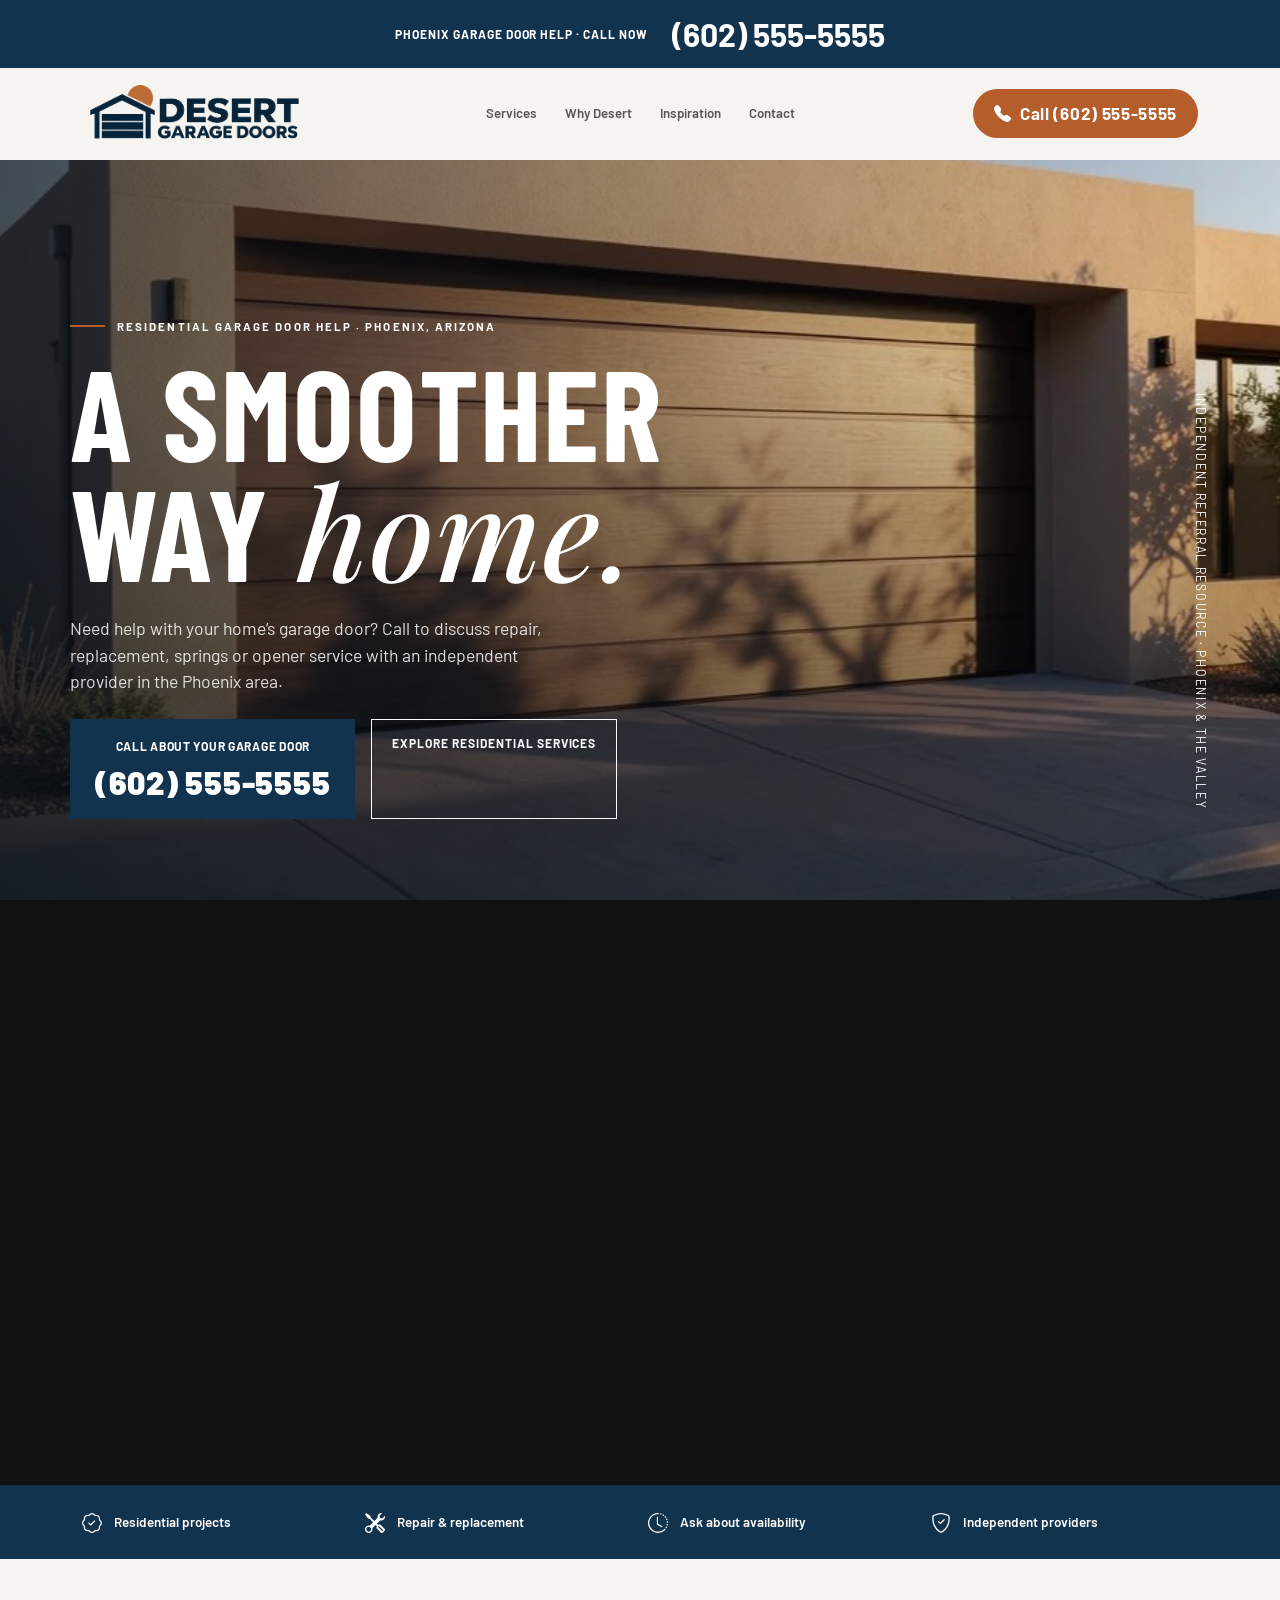
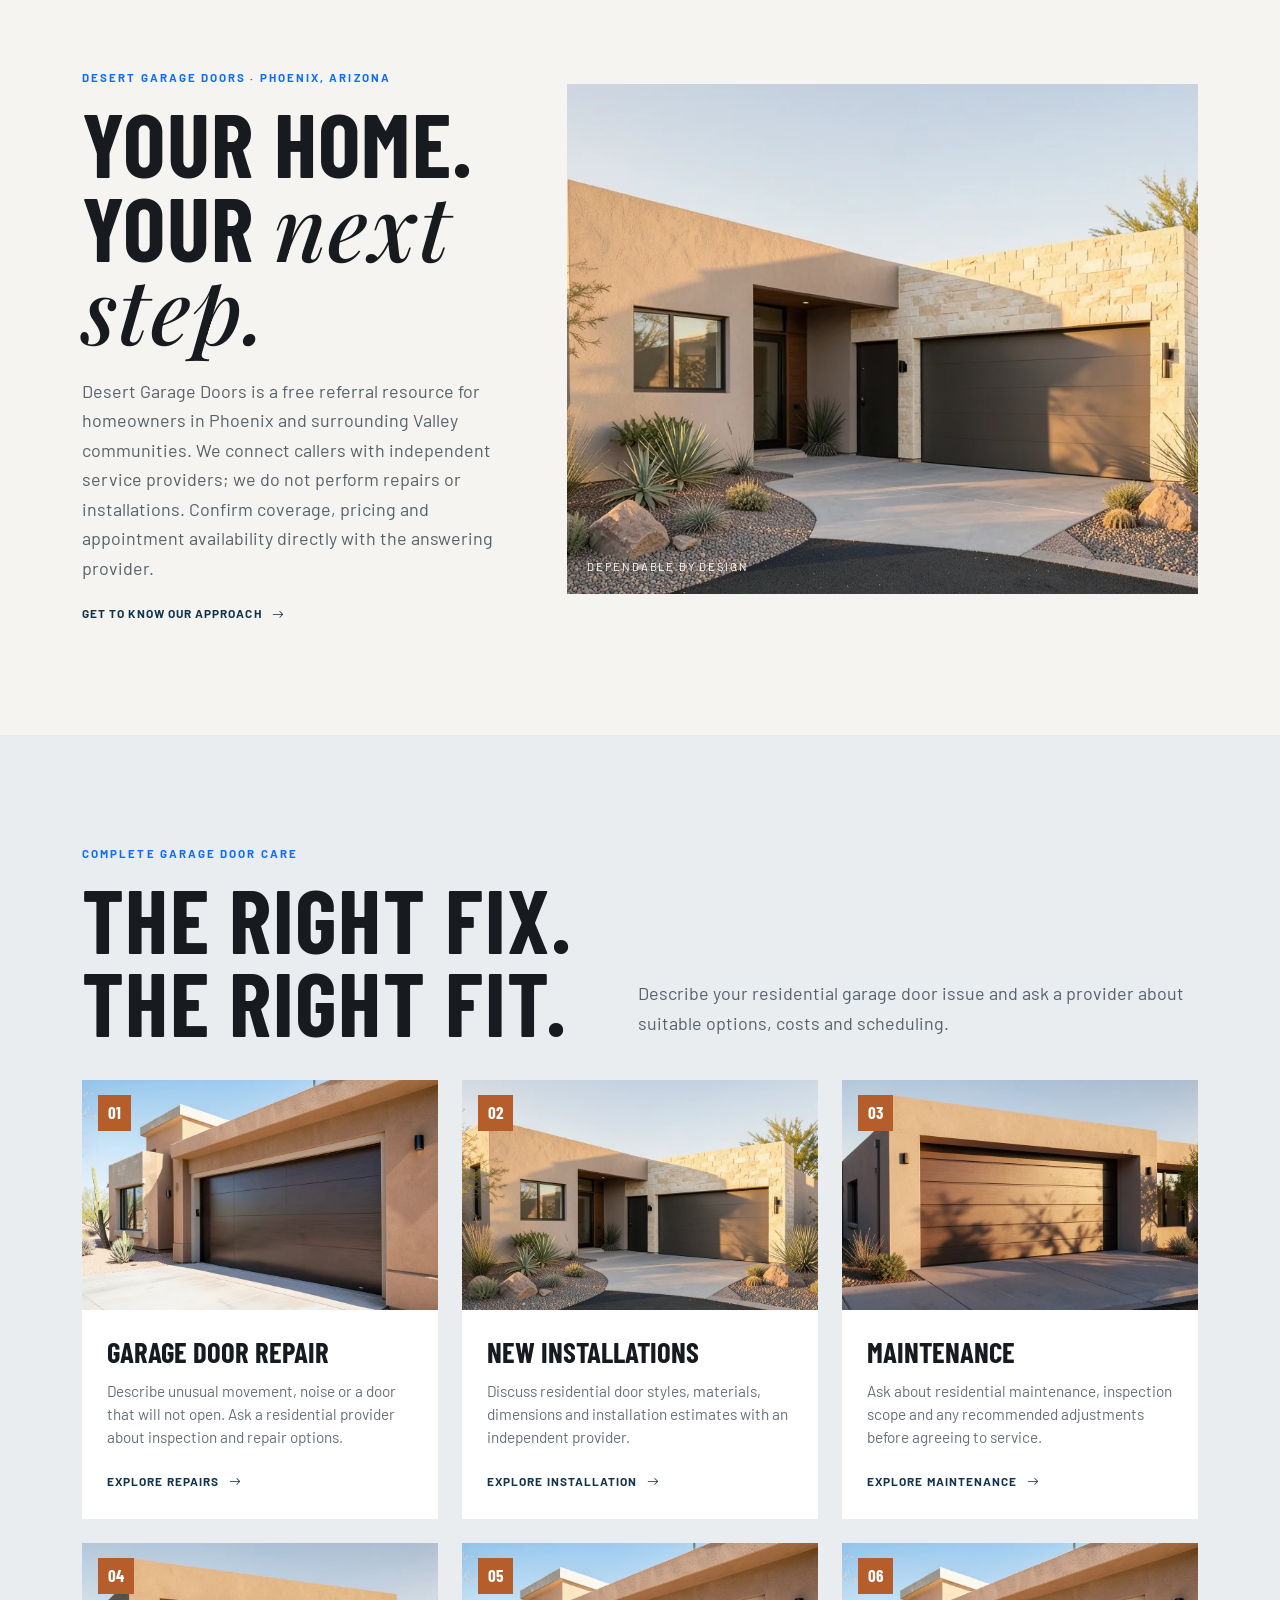
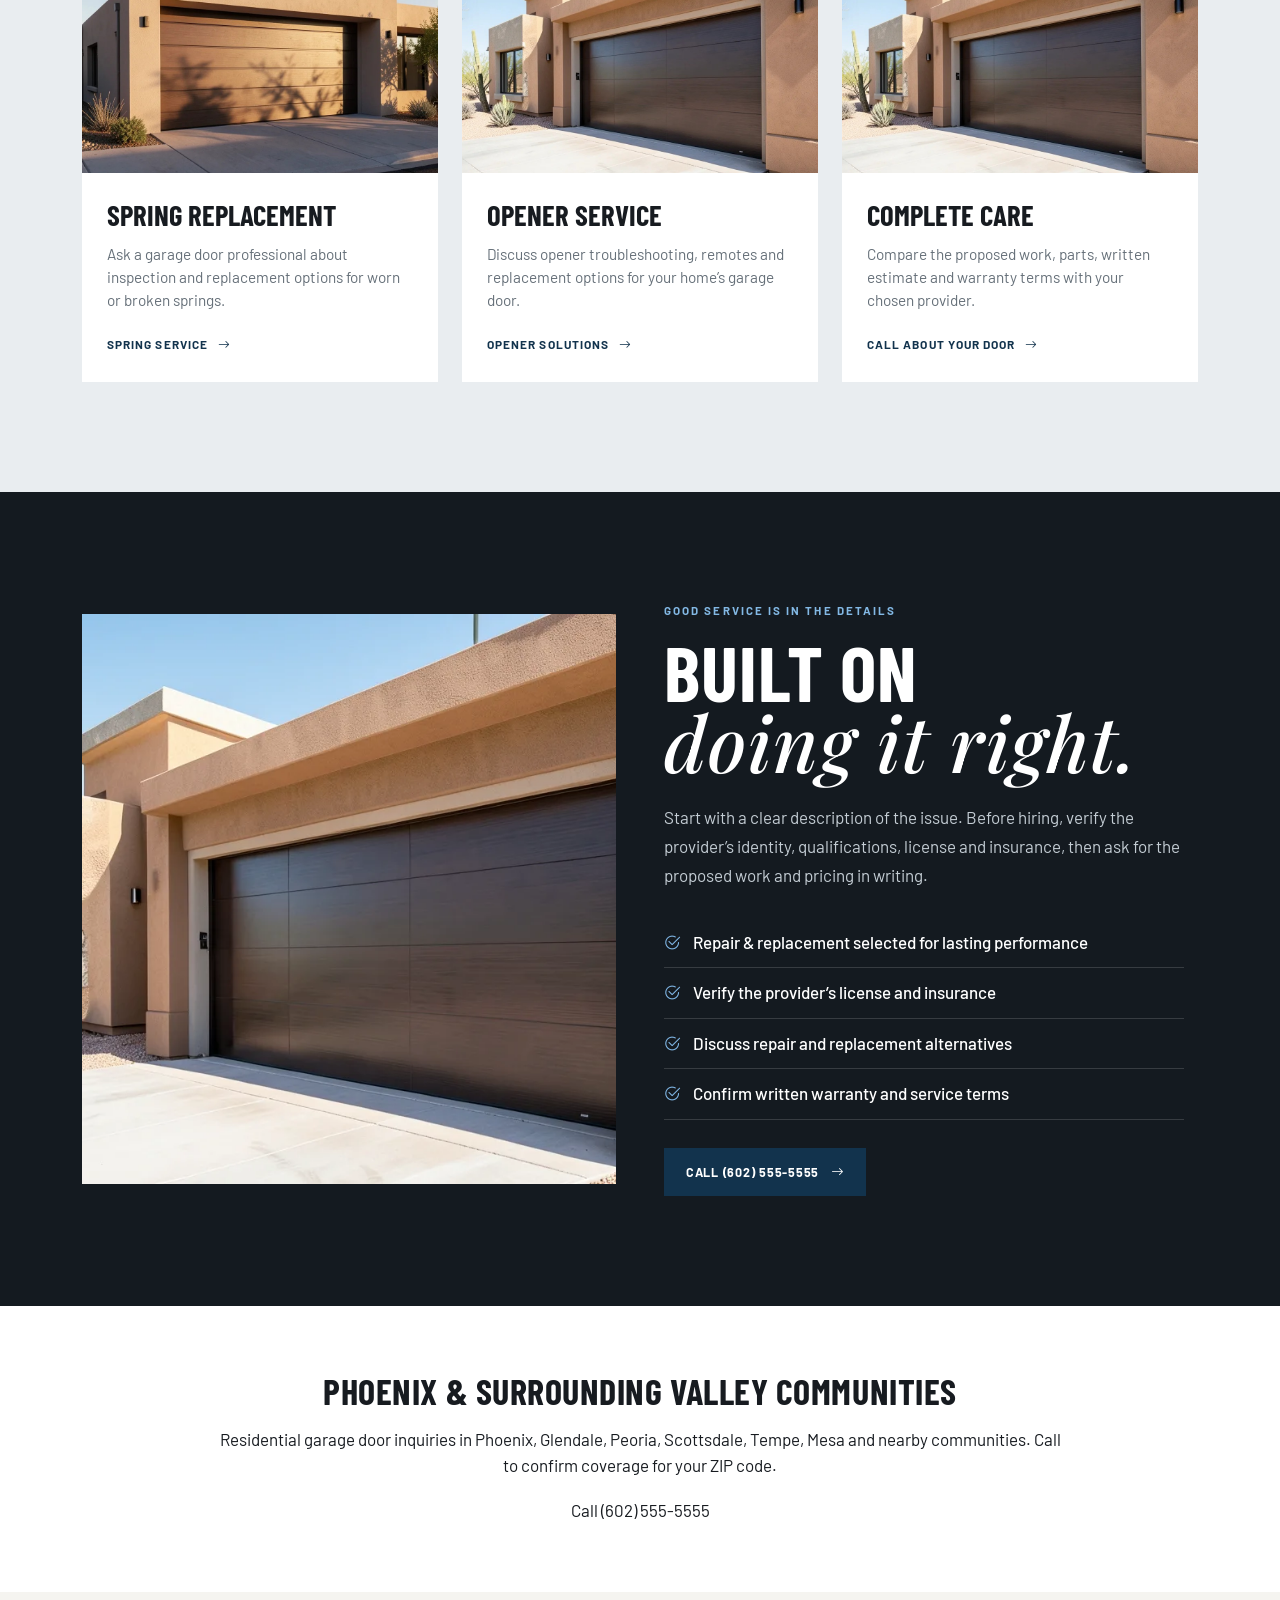
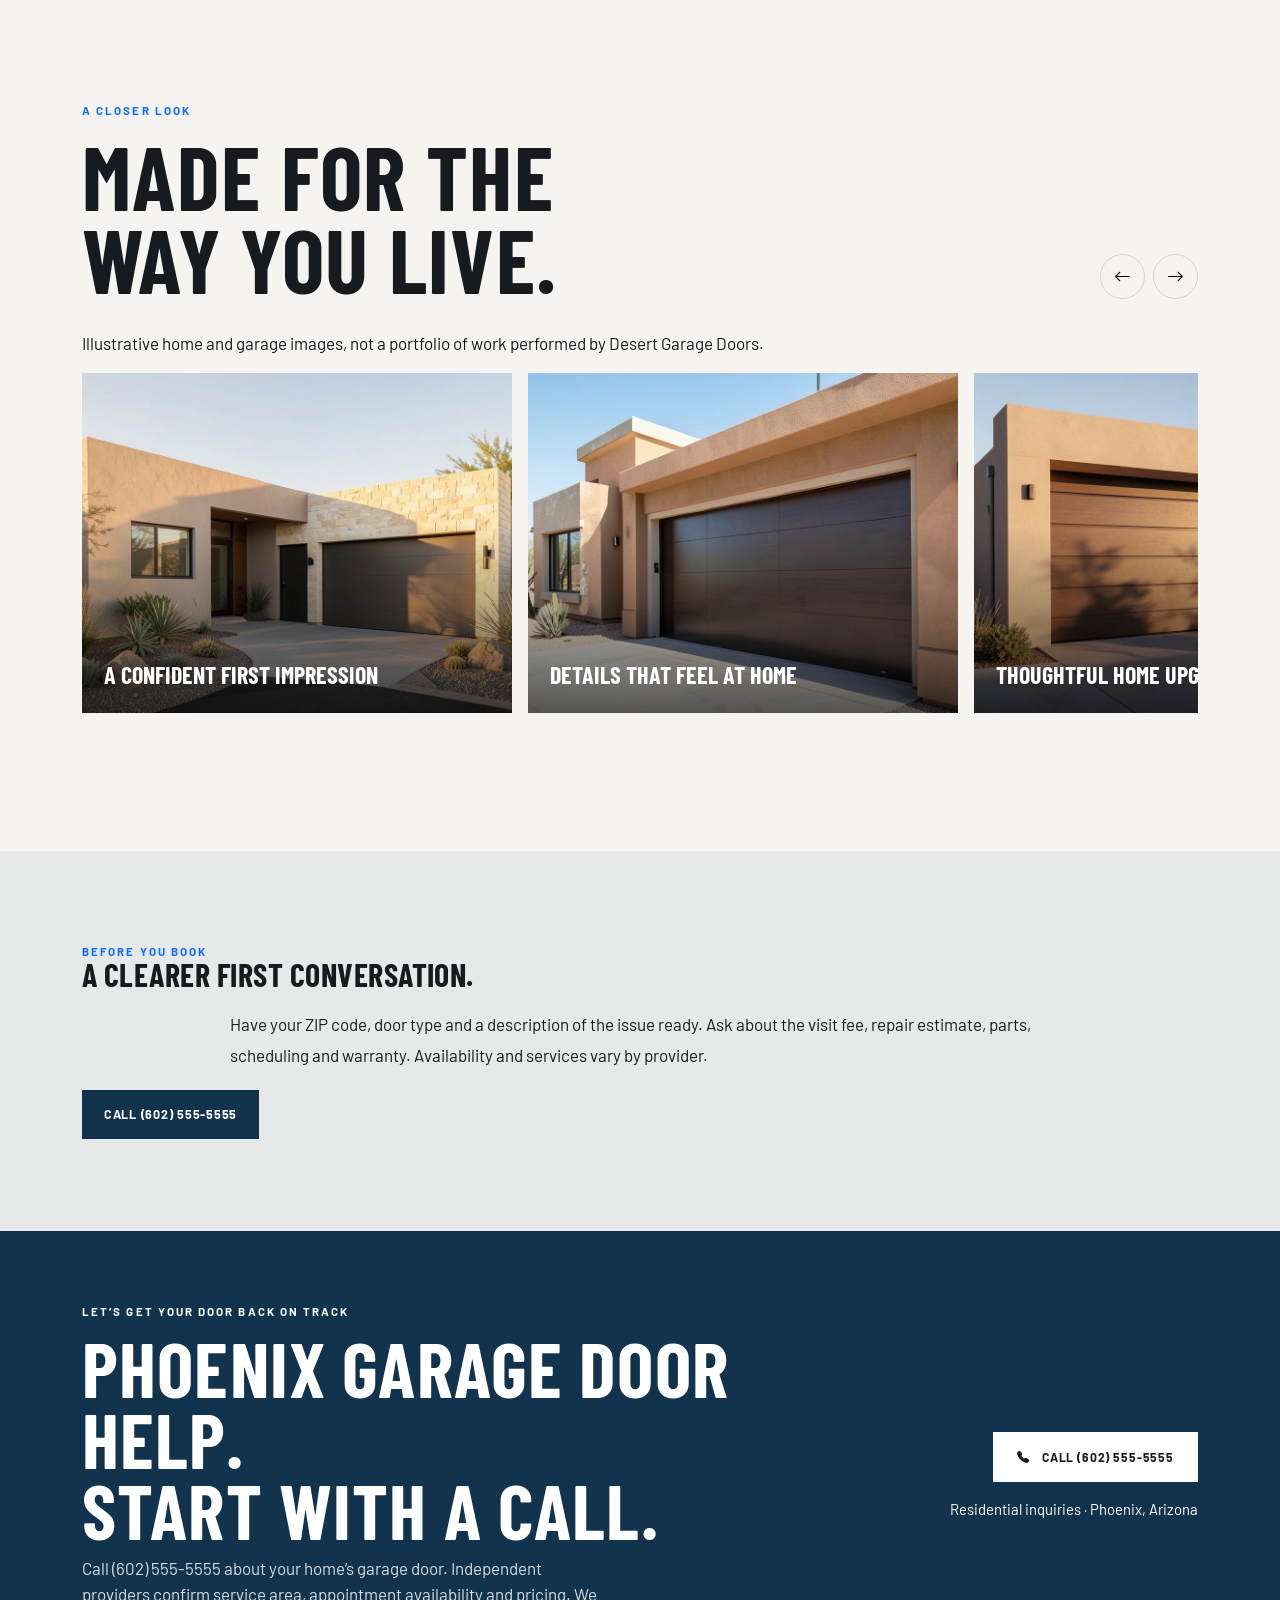
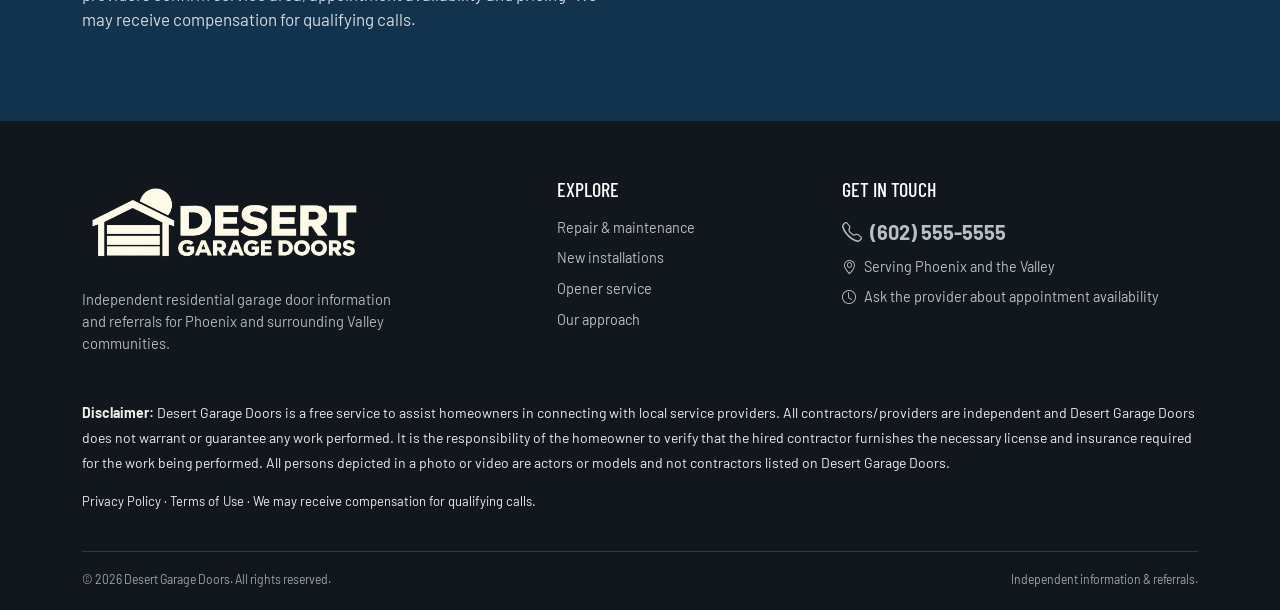
==== index.html @ 950c2d77 "Add files via upload" ====
<!doctype html>
<html lang="en">
<head>
  <meta charset="utf-8">
  <meta name="viewport" content="width=device-width, initial-scale=1">
  <meta name="theme-color" content="#f5f4f0">
  <meta name="description" content="Connect with independent residential garage door providers in Phoenix, Arizona and surrounding Valley communities. Call (602) 555-5555 about repair, installation, springs or openers.">
  <title>Desert Garage Doors | Phoenix Garage Door Referrals</title>
  <link rel="preconnect" href="https://fonts.googleapis.com">
  <link rel="preconnect" href="https://fonts.gstatic.com" crossorigin>
  <link href="https://fonts.googleapis.com/css2?family=Barlow+Condensed:wght@500;600;700;800&family=Barlow:wght@400;500;600;700&family=Playfair+Display:ital,wght@0,500;0,600;1,500&display=swap" rel="stylesheet">
  <link href="https://cdn.jsdelivr.net/npm/bootstrap@5.3.3/dist/css/bootstrap.min.css" rel="stylesheet">
  <link href="https://cdn.jsdelivr.net/npm/bootstrap-icons@1.11.3/font/bootstrap-icons.min.css" rel="stylesheet">
  
<link rel="stylesheet" href="css/style.css?v=referral1">
</head>
<body>
<a class="top-call" href="tel:+16025555555"><span>PHOENIX GARAGE DOOR HELP · CALL NOW</span><strong>(602) 555-5555</strong></a>
  <a class="visually-hidden-focusable" href="#main">Skip to content</a>
  <nav class="navbar navbar-expand-lg" aria-label="Main navigation">
    <div class="container">
      <a class="brand" href="#" aria-label="Desert Garage Doors home"><img class="site-logo" src="assets/desert-garage-doors-logo.png" alt="Desert Garage Doors" width="2160" height="720"></a>
      <button class="navbar-toggler" type="button" data-bs-toggle="collapse" data-bs-target="#siteNav" aria-controls="siteNav" aria-expanded="false" aria-label="Toggle navigation"><span class="navbar-toggler-icon"></span></button>
      <div class="collapse navbar-collapse justify-content-center" id="siteNav">
        <ul class="navbar-nav align-items-lg-center mx-auto">
          <li class="nav-item"><a class="nav-link" href="#services">Services</a></li>
          <li class="nav-item"><a class="nav-link" href="#why-us">Why Desert</a></li>
          <li class="nav-item"><a class="nav-link" href="#work">Inspiration</a></li>
          <li class="nav-item"><a class="nav-link" href="tel:+16025555555">Contact</a></li>
        </ul>
        <a class="pill-cta" href="tel:+16025555555"><i class="bi bi-telephone-fill me-2"></i>Call (602) 555-5555</a>
      </div>
    </div>
  </nav>

  <main id="main">
    <section class="hero-scroll" aria-label="Desert Garage Doors introduction">
      <div class="hero-sticky">
        <img class="hero-image" src="assets/img-1.jpg" alt="Contemporary desert home at golden hour">
        <img class="hero-image second" src="assets/img-2.webp" alt="" aria-hidden="true">
        <div class="hero-shade"></div>
        <div class="container hero-content">
          <div>
            <div class="eyebrow hero-kicker">Residential garage door help · Phoenix, Arizona</div>
            <h1 class="display">A smoother<br>way <span class="script">home.</span></h1>
            <p>Need help with your home’s garage door? Call to discuss repair, replacement, springs or opener service with an independent provider in the Phoenix area.</p>
            <div class="d-flex flex-wrap gap-3 mt-4">
              <a class="btn-blue hero-call" href="tel:+16025555555"><span>CALL ABOUT YOUR GARAGE DOOR</span><strong>(602) 555-5555</strong></a>
              <a class="btn btn-outline-light" href="#services">Explore residential services</a>
            </div>
          </div>
        </div>
        <div class="hero-note">Independent referral resource · Phoenix &amp; the Valley</div>
      </div>
    </section>

    <div class="trust-strip">
      <div class="container">
        <div class="row g-3">
          <div class="col-6 col-lg-3"><div class="trust-item"><i class="bi bi-patch-check"></i><span>Residential projects</span></div></div>
          <div class="col-6 col-lg-3"><div class="trust-item"><i class="bi bi-tools"></i><span>Repair & replacement</span></div></div>
          <div class="col-6 col-lg-3"><div class="trust-item"><i class="bi bi-clock-history"></i><span>Ask about availability</span></div></div>
          <div class="col-6 col-lg-3"><div class="trust-item"><i class="bi bi-shield-check"></i><span>Independent providers</span></div></div>
        </div>
      </div>
    </div>

    <section class="section-pad" id="about">
      <div class="container">
        <div class="row align-items-center g-5">
          <div class="col-lg-5 reveal">
            <div class="eyebrow text-primary">Desert Garage Doors · Phoenix, Arizona</div>
            <h2 class="display section-title">Your home.<br>Your <span class="script">next step.</span></h2>
            <p class="intro-copy">Desert Garage Doors is a free referral resource for homeowners in Phoenix and surrounding Valley communities. We connect callers with independent service providers; we do not perform repairs or installations. Confirm coverage, pricing and appointment availability directly with the answering provider.</p>
            <a class="text-link" href="#why-us">Get to know our approach <i class="bi bi-arrow-right"></i></a>
          </div>
          <div class="col-lg-7 reveal">
            <figure class="intro-photo">
              <img src="assets/img-3.webp" alt="A welcoming modern home with clean architectural lines">
              <figcaption class="photo-caption">Dependable by design</figcaption>
            </figure>
          </div>
        </div>
      </div>
    </section>

    <section class="services section-pad" id="services">
      <div class="container">
        <div class="service-heading reveal">
          <div>
            <div class="eyebrow text-primary">Complete garage door care</div>
            <h2 class="display section-title mb-0">The right fix.<br>The right fit.</h2>
          </div>
          <p class="intro-copy mb-1">Describe your residential garage door issue and ask a provider about suitable options, costs and scheduling.</p>
        </div>
        <div class="row g-4">
          <div class="col-md-6 col-lg-4 reveal">
            <article class="service-card">
              <div class="image-wrap"><img src="assets/img-4.jpg" alt="Modern garage door on a contemporary house"><span class="number">01</span></div>
              <div class="service-card-body"><h3>Garage door repair</h3><p>Describe unusual movement, noise or a door that will not open. Ask a residential provider about inspection and repair options.</p><a class="text-link" href="tel:+16025555555">Explore repairs <i class="bi bi-arrow-right"></i></a></div>
            </article>
          </div>
          <div class="col-md-6 col-lg-4 reveal">
            <article class="service-card">
              <div class="image-wrap"><img src="assets/img-5.jpg" alt="Modern home exterior with a garage entrance"><span class="number">02</span></div>
              <div class="service-card-body"><h3>New installations</h3><p>Discuss residential door styles, materials, dimensions and installation estimates with an independent provider.</p><a class="text-link" href="tel:+16025555555">Explore installation <i class="bi bi-arrow-right"></i></a></div>
            </article>
          </div>
          <div class="col-md-6 col-lg-4 reveal">
            <article class="service-card">
              <div class="image-wrap"><img src="assets/img-6.jpg" alt="Bright and carefully maintained home"><span class="number">03</span></div>
              <div class="service-card-body"><h3>Maintenance</h3><p>Ask about residential maintenance, inspection scope and any recommended adjustments before agreeing to service.</p><a class="text-link" href="tel:+16025555555">Explore maintenance <i class="bi bi-arrow-right"></i></a></div>
            </article>
          </div>
          <div class="col-md-6 col-lg-4 reveal">
            <article class="service-card">
              <div class="image-wrap"><img src="assets/img-6.jpg" alt="Residential home with reliable garage access"><span class="number">04</span></div>
              <div class="service-card-body"><h3>Spring replacement</h3><p>Ask a garage door professional about inspection and replacement options for worn or broken springs.</p><a class="text-link" href="tel:+16025555555">Spring service <i class="bi bi-arrow-right"></i></a></div>
            </article>
          </div>
          <div class="col-md-6 col-lg-4 reveal">
            <article class="service-card">
              <div class="image-wrap"><img src="assets/img-7.jpg" alt="Contemporary home featuring a finished garage door"><span class="number">05</span></div>
              <div class="service-card-body"><h3>Opener service</h3><p>Discuss opener troubleshooting, remotes and replacement options for your home’s garage door.</p><a class="text-link" href="tel:+16025555555">Opener solutions <i class="bi bi-arrow-right"></i></a></div>
            </article>
          </div>
          <div class="col-md-6 col-lg-4 reveal">
            <article class="service-card">
              <div class="image-wrap"><img src="assets/img-4.jpg" alt="Well-designed garage and home exterior"><span class="number">06</span></div>
              <div class="service-card-body"><h3>Complete care</h3><p>Compare the proposed work, parts, written estimate and warranty terms with your chosen provider.</p><a class="text-link" href="tel:+16025555555">Call about your door <i class="bi bi-arrow-right"></i></a></div>
            </article>
          </div>
        </div>
      </div>
    </section>

    <section class="feature-section section-pad" id="why-us">
      <div class="container">
        <div class="row align-items-center g-lg-5">
          <div class="col-lg-6 reveal">
            <div class="feature-image">
              <img src="assets/img-8.webp" alt="Close architectural view of a modern home's exterior">
            </div>
          </div>
          <div class="col-lg-6 reveal">
            <div class="feature-copy">
              <div class="eyebrow">Good service is in the details</div>
              <h2 class="display">Built on<br><span class="script">doing it right.</span></h2>
              <p>Start with a clear description of the issue. Before hiring, verify the provider’s identity, qualifications, license and insurance, then ask for the proposed work and pricing in writing.</p>
              <ul class="check-list">
                <li><i class="bi bi-check2-circle"></i>Repair & replacement selected for lasting performance</li>
                <li><i class="bi bi-check2-circle"></i>Verify the provider’s license and insurance</li>
                <li><i class="bi bi-check2-circle"></i>Discuss repair and replacement alternatives</li>
                <li><i class="bi bi-check2-circle"></i>Confirm written warranty and service terms</li>
              </ul>
              <a class="btn-blue" href="tel:+16025555555">Call (602) 555-5555 <i class="bi bi-arrow-right"></i></a>
            </div>
          </div>
        </div>
      </div>
    </section>

    <section class="stats"><div class="container text-center"><h2 class="display">Phoenix &amp; surrounding Valley communities</h2><p>Residential garage door inquiries in Phoenix, Glendale, Peoria, Scottsdale, Tempe, Mesa and nearby communities. Call to confirm coverage for your ZIP code.</p><a class="btn-white" href="tel:+16025555555">Call (602) 555-5555</a></div></section>

    <section class="section-pad gallery" id="work">
      <div class="container">
        <div class="gallery-head reveal">
          <div><div class="eyebrow text-primary">A closer look</div><h2 class="display section-title mb-0">Made for the<br>way you live.</h2></div>
          <div class="d-flex gap-2">
            <button class="slider-btn" type="button" aria-label="Scroll gallery left" data-slide="-1"><i class="bi bi-arrow-left"></i></button>
            <button class="slider-btn" type="button" aria-label="Scroll gallery right" data-slide="1"><i class="bi bi-arrow-right"></i></button>
          </div>
        </div>
        <p>Illustrative home and garage images, not a portfolio of work performed by Desert Garage Doors.</p><div class="gallery-track" id="galleryTrack" aria-label="Illustrative residential garage door inspiration">
          <figure class="gallery-card"><img src="assets/img-9.jpg" alt="Modern home exterior at sunset"><figcaption class="gallery-label">A confident first impression</figcaption></figure>
          <figure class="gallery-card"><img src="assets/img-10.jpg" alt="Minimal, light-filled modern residence"><figcaption class="gallery-label">Details that feel at home</figcaption></figure>
          <figure class="gallery-card"><img src="assets/img-11.jpg" alt="Contemporary home with landscaped yard"><figcaption class="gallery-label">Thoughtful home upgrades</figcaption></figure>
          <figure class="gallery-card"><img src="assets/img-12.jpg" alt="Warm contemporary home exterior"><figcaption class="gallery-label">Ready for every arrival</figcaption></figure>
        </div>
      </div>
    </section>

    <section class="review-section"><div class="container"><div class="eyebrow text-primary">Before you book</div><h2 class="display">A clearer first conversation.</h2><p>Have your ZIP code, door type and a description of the issue ready. Ask about the visit fee, repair estimate, parts, scheduling and warranty. Availability and services vary by provider.</p><a class="btn-blue" href="tel:+16025555555">Call (602) 555-5555</a></div></section>

    <section class="cta-band" id="contact">
      <div class="container">
        <div class="row align-items-center g-4">
          <div class="col-lg-8">
            <div class="eyebrow">Let’s get your door back on track</div>
            <h2 class="display">Phoenix garage door help.<br>Start with a call.</h2>
            <p>Call (602) 555-5555 about your home’s garage door. Independent providers confirm service area, appointment availability and pricing. We may receive compensation for qualifying calls.</p>
          </div>
          <div class="col-lg-4 text-lg-end">
            <a class="btn-white" href="tel:+16025555555"><i class="bi bi-telephone-fill"></i>Call (602) 555-5555</a>
            <div class="small mt-3">Residential inquiries · Phoenix, Arizona</div>
          </div>
        </div>
      </div>
    </section>
  </main>
<a class="mobile-call" href="tel:+16025555555">Call now · (602) 555-5555</a>

  <footer>
    <div class="container">
      <div class="row g-4">
        <div class="col-lg-5">
          <a class="brand mb-3 d-inline-flex" href="#"><img class="site-logo" src="assets/desert-garage-doors-logo.png" alt="Desert Garage Doors" width="2160" height="720"></a>
          <p class="footer-copy">Independent residential garage door information and referrals for Phoenix and surrounding Valley communities.</p>
        </div>
        <div class="col-6 col-lg-3">
          <h2 class="footer-title">Explore</h2>
          <ul class="footer-links"><li><a href="#services">Repair & maintenance</a></li><li><a href="#services">New installations</a></li><li><a href="#services">Opener service</a></li><li><a href="#why-us">Our approach</a></li></ul>
        </div>
        <div class="col-6 col-lg-4">
          <h2 class="footer-title">Get in touch</h2>
          <ul class="footer-links"><li><a href="tel:+16025555555"><i class="bi bi-telephone me-2"></i>(602) 555-5555</a></li><li><i class="bi bi-geo-alt me-2"></i>Serving Phoenix and the Valley</li><li><i class="bi bi-clock me-2"></i>Ask the provider about appointment availability</li></ul>
        </div>
      </div>
      <p class="provider-disclaimer"><strong>Disclaimer:</strong> Desert Garage Doors is a free service to assist homeowners in connecting with local service providers. All contractors/providers are independent and Desert Garage Doors does not warrant or guarantee any work performed. It is the responsibility of the homeowner to verify that the hired contractor furnishes the necessary license and insurance required for the work being performed. All persons depicted in a photo or video are actors or models and not contractors listed on Desert Garage Doors.</p><p class="footer-legal"><a href="privacy.html">Privacy Policy</a> · <a href="terms.html">Terms of Use</a> · We may receive compensation for qualifying calls.</p>
      <div class="footer-bottom d-flex justify-content-between flex-wrap gap-2"><span>© 2026 Desert Garage Doors. All rights reserved.</span><span>Independent information &amp; referrals.</span></div>
    </div>
  </footer>

  <script src="https://cdn.jsdelivr.net/npm/bootstrap@5.3.3/dist/js/bootstrap.bundle.min.js"></script>
  <script>
    (() => {
      const nav = document.querySelector('.navbar');
      const reduceMotion = window.matchMedia('(prefers-reduced-motion: reduce)').matches;
      const hero = document.querySelector('.hero-scroll');
      const heroFirst = document.querySelector('.hero-image:not(.second)');
      const heroSecond = document.querySelector('.hero-image.second');
      let ticking = false;
      function updateScroll(){
        nav.classList.toggle('scrolled', window.scrollY > 24);
        if(hero && !reduceMotion){
          const r = hero.getBoundingClientRect();
          const progress = Math.max(0, Math.min(1, -r.top / Math.max(1, hero.offsetHeight - innerHeight)));
          heroFirst.style.transform = `scale(${1.02 + progress * .09})`;
          heroSecond.style.opacity = Math.max(0, (progress - .28) / .58);
          heroSecond.style.transform = `scale(${1.08 + progress * .06})`;
        }
        ticking = false;
      }
      window.addEventListener('scroll', () => {
        if(!ticking){requestAnimationFrame(updateScroll);ticking=true;}
      }, {passive:true});
      updateScroll();

      const revealEls = document.querySelectorAll('.reveal');
      if(!reduceMotion && 'IntersectionObserver' in window){
        document.documentElement.classList.add('js-motion');
        const observer = new IntersectionObserver(entries => {
          entries.forEach(entry => {
            if(entry.isIntersecting){entry.target.classList.add('visible');observer.unobserve(entry.target);}
          });
        }, {threshold:.12});
        revealEls.forEach(el => observer.observe(el));
      } else revealEls.forEach(el => el.classList.add('visible'));

      const gallery = document.getElementById('galleryTrack');
      document.querySelectorAll('[data-slide]').forEach(button => {
        button.addEventListener('click', () => gallery.scrollBy({left:Number(button.dataset.slide)*460,behavior:reduceMotion?'auto':'smooth'}));
      });

      const counters = document.querySelectorAll('[data-count]');
      if('IntersectionObserver' in window && !reduceMotion){
        const countObserver = new IntersectionObserver(entries => {
          entries.forEach(entry => {
            if(!entry.isIntersecting)return;
            const el=entry.target, target=Number(el.dataset.count), duration=1100, start=performance.now();
            function count(now){
              const p=Math.min(1,(now-start)/duration);
              el.textContent=Math.round(target*(1-Math.pow(1-p,3)))+(target===100?'%':'+');
              if(p<1)requestAnimationFrame(count);
            }
            requestAnimationFrame(count);countObserver.unobserve(el);
          });
        },{threshold:.6});
        counters.forEach(el=>countObserver.observe(el));
      } else counters.forEach(el=>el.textContent=el.dataset.count+(el.dataset.count==='100'?'%':'+'));
    })();
  </script>
</body>
</html>
---- css/style.css ----
:root{--ink:#171b20;--blue:#086fc4;--red:#d63b35;--paper:#f5f4f0;--muted:#667079;--line:rgba(23,27,32,.15)}
    *{box-sizing:border-box}
    html{scroll-behavior:smooth}
    body{margin:0;background:var(--paper);color:var(--ink);font-family:"Barlow",sans-serif;font-size:17px}
    a{color:inherit;text-decoration:none}
    .display{font-family:"Barlow Condensed",sans-serif;font-weight:700;text-transform:uppercase;letter-spacing:.015em;line-height:.92}
    .script{font-family:"Playfair Display",serif;font-style:italic;text-transform:none;font-weight:500}
    .eyebrow{font-size:.72rem;text-transform:uppercase;letter-spacing:.18em;font-weight:700}
    .navbar{position:fixed;inset:0 0 auto;z-index:20;padding:18px 0;transition:.3s ease;border-bottom:1px solid transparent}
    .navbar.scrolled{background:rgba(245,244,240,.9);backdrop-filter:blur(14px);border-color:var(--line);padding:10px 0}
    .brand{display:flex;align-items:center;gap:10px;font-family:"Barlow Condensed",sans-serif;font-weight:800;text-transform:uppercase;font-size:1.22rem;line-height:.9}
    .brand-mark{width:37px;height:37px;background:var(--blue);color:#fff;display:grid;place-items:center;font-size:1.25rem;transform:skew(-5deg)}
    .nav-link{font-size:.83rem;font-weight:600;padding-inline:14px!important}
    .nav-link:hover{color:var(--blue)}
    .pill-cta{background:var(--red);color:white!important;padding:12px 21px;border-radius:99px;font-size:.78rem;font-weight:700;letter-spacing:.04em;transition:.25s}
    .pill-cta:hover{background:#b92f2a;transform:translateY(-2px)}
    .navbar-toggler{border:1px solid var(--line)}
    .hero-scroll{height:165vh;position:relative;background:#111}
    .hero-sticky{position:sticky;top:0;height:100vh;overflow:hidden}
    .hero-image{position:absolute;inset:-4%;width:108%;height:108%;object-fit:cover;transform:scale(1.02);will-change:transform}
    .hero-image.second{opacity:0}
    .hero-shade{position:absolute;inset:0;background:linear-gradient(90deg,rgba(11,18,25,.72),rgba(11,18,25,.28) 58%,rgba(11,18,25,.04)),linear-gradient(0deg,rgba(8,13,18,.48),transparent 58%)}
    .hero-content{position:absolute;inset:0;display:flex;align-items:flex-end;padding:0 0 9vh;color:white}
    .hero-content h1{font-size:clamp(4rem,10vw,9.3rem);max-width:1000px;margin:18px 0 25px}
    .hero-content p{max-width:480px;color:rgba(255,255,255,.85);font-size:1.1rem}
    .hero-kicker{display:flex;align-items:center;gap:12px}
    .hero-kicker:before{content:"";width:35px;height:2px;background:var(--red)}
    .hero-note{position:absolute;right:5.5%;bottom:10vh;color:#fff;font-size:.76rem;letter-spacing:.14em;text-transform:uppercase;writing-mode:vertical-rl}
    .btn-blue{display:inline-flex;align-items:center;gap:12px;background:var(--blue);color:#fff;border:0;padding:15px 22px;text-transform:uppercase;font-weight:700;font-size:.78rem;letter-spacing:.06em;transition:.25s}
    .btn-blue:hover{background:#075a9e;color:white;transform:translateY(-2px)}
    .btn-outline-light{border-radius:0;text-transform:uppercase;letter-spacing:.08em;font-size:.75rem;padding:14px 20px;font-weight:700}
    .trust-strip{background:var(--blue);color:#fff;padding:22px 0}
    .trust-item{display:flex;align-items:center;gap:12px;font-size:.84rem;font-weight:600}
    .trust-item i{font-size:1.25rem}
    .section-pad{padding:110px 0}
    .intro-copy{font-size:1.12rem;color:#55616a;max-width:560px;line-height:1.65}
    .section-title{font-size:clamp(3.2rem,7vw,6.3rem);margin:15px 0 26px}
    .intro-photo{height:510px;overflow:hidden;position:relative}
    .intro-photo img,.service-card img,.gallery-card img{width:100%;height:100%;object-fit:cover;transition:transform .8s cubic-bezier(.2,.7,.2,1)}
    .intro-photo:hover img,.service-card:hover img,.gallery-card:hover img{transform:scale(1.05)}
    .photo-caption{position:absolute;bottom:18px;left:20px;color:#fff;font-size:.7rem;text-transform:uppercase;letter-spacing:.16em}
    .services{background:#e9edf0}
    .service-heading{display:flex;justify-content:space-between;align-items:end;margin-bottom:38px}
    .service-card{background:#fff;height:100%;overflow:hidden;transition:transform .3s,box-shadow .3s}
    .service-card:hover{transform:translateY(-6px);box-shadow:0 18px 35px rgba(20,37,52,.12)}
    .service-card .image-wrap{height:230px;overflow:hidden;position:relative}
    .service-card .number{position:absolute;top:15px;left:16px;background:var(--red);color:#fff;font-family:"Barlow Condensed",sans-serif;padding:5px 10px;font-weight:700}
    .service-card-body{padding:25px 25px 27px}
    .service-card h3{font-family:"Barlow Condensed",sans-serif;text-transform:uppercase;font-size:1.8rem;font-weight:700;margin-bottom:10px}
    .service-card p{color:var(--muted);font-size:.96rem;margin-bottom:18px}
    .text-link{font-size:.74rem;font-weight:700;text-transform:uppercase;letter-spacing:.09em;color:var(--blue)}
    .text-link i{margin-left:7px;transition:margin .2s}
    .text-link:hover i{margin-left:12px}
    .feature-section{background:#141a20;color:white;overflow:hidden}
    .feature-section .eyebrow{color:#83b9e5}
    .feature-image{height:570px;position:relative;overflow:hidden}
    .feature-image img{height:100%;width:100%;object-fit:cover}
    .feature-copy{max-width:520px}
    .feature-copy h2{font-size:clamp(3.2rem,6vw,5.5rem);margin:16px 0 25px}
    .feature-copy p{color:#c3ccd3;line-height:1.7}
    .check-list{list-style:none;padding:0;margin:28px 0}
    .check-list li{padding:12px 0;border-bottom:1px solid rgba(255,255,255,.15);font-weight:500}
    .check-list i{color:#81b8e7;margin-right:12px}
    .stats{padding:68px 0;background:#fff}
    .stat{border-right:1px solid var(--line);text-align:center}
    .stat:last-child{border:0}
    .stat-number{font-family:"Barlow Condensed",sans-serif;font-weight:700;font-size:3.5rem;color:var(--blue);line-height:1}
    .stat-label{font-size:.73rem;letter-spacing:.12em;text-transform:uppercase;color:var(--muted);margin-top:8px}
    .gallery{overflow:hidden}
    .gallery-head{display:flex;justify-content:space-between;align-items:end;margin-bottom:32px}
    .gallery-track{display:flex;gap:16px;overflow:auto;scroll-snap-type:x mandatory;padding-bottom:12px;scrollbar-width:thin}
    .gallery-card{flex:0 0 min(72vw,430px);height:340px;overflow:hidden;position:relative;scroll-snap-align:start}
    .gallery-card:after{content:"";position:absolute;inset:45% 0 0;background:linear-gradient(transparent,rgba(0,0,0,.65))}
    .gallery-label{position:absolute;z-index:1;bottom:20px;left:22px;color:white;font-family:"Barlow Condensed",sans-serif;text-transform:uppercase;font-size:1.5rem;font-weight:700}
    .slider-btn{border:1px solid var(--line);background:transparent;width:45px;height:45px;border-radius:50%;transition:.2s}
    .slider-btn:hover{background:var(--blue);color:white;border-color:var(--blue)}
    .review-section{background:#e7e9e9;padding:92px 0}
    .quote-mark{font-family:"Playfair Display",serif;font-size:6rem;color:var(--blue);line-height:.7}
    .review-quote{font-family:"Playfair Display",serif;font-size:clamp(1.6rem,3vw,2.5rem);line-height:1.35;max-width:850px;margin:20px auto}
    .stars{color:#e2a52d;letter-spacing:.18em}
    .cta-band{background:var(--blue);color:white;padding:72px 0}
    .cta-band h2{font-size:clamp(3rem,6vw,5rem);margin:12px 0}
    .cta-band p{color:rgba(255,255,255,.82);max-width:520px}
    .cta-band .btn-white{background:#fff;color:var(--ink);padding:16px 24px;font-weight:700;text-transform:uppercase;font-size:.76rem;letter-spacing:.07em;display:inline-flex;gap:12px;align-items:center}
    footer{background:#11171c;color:white;padding:56px 0 22px}
    footer .footer-copy{color:#aeb8bf;font-size:.92rem;max-width:320px}
    .footer-title{font-family:"Barlow Condensed",sans-serif;text-transform:uppercase;font-size:1.25rem;margin-bottom:16px}
    .footer-links{list-style:none;padding:0;color:#b8c0c6;font-size:.9rem}
    .footer-links li{margin:9px 0}
    .footer-links a:hover{color:white}
    .footer-bottom{border-top:1px solid rgba(255,255,255,.15);margin-top:40px;padding-top:18px;color:#9ca6ad;font-size:.76rem}
    .reveal{opacity:0;transform:translateY(24px);transition:opacity .7s ease,transform .7s ease}
    .reveal.visible{opacity:1;transform:none}
    @media(max-width:767px){
      .navbar{padding:12px 0}.brand{font-size:1.05rem}.brand-mark{width:33px;height:33px}
      .navbar-collapse{background:var(--paper);padding:15px 20px;margin-top:10px;border:1px solid var(--line)}
      .hero-scroll{height:135vh}.hero-content{padding-bottom:10vh}.hero-content h1{font-size:clamp(3.8rem,18vw,6rem)}
      .hero-content p{font-size:.98rem}.hero-note{display:none}
      .section-pad{padding:76px 0}.intro-photo{height:350px;margin-top:30px}
      .service-heading,.gallery-head{align-items:flex-start;gap:20px;flex-direction:column}
      .feature-image{height:350px;margin-bottom:35px}.stat{border:0;margin:12px 0}
      .gallery-card{flex-basis:82vw;height:280px}
      .cta-band{text-align:center}.cta-band p{margin:0 auto 24px}
    }
    @media(prefers-reduced-motion:reduce){
      html{scroll-behavior:auto}
      *,*:before,*:after{animation-duration:.01ms!important;animation-iteration-count:1!important;transition-duration:.01ms!important}
      .reveal{opacity:1;transform:none}
    }
:root{--blue:#12334d;--red:#b55e2c}html{scroll-padding-top:175px}body{padding-bottom:0}.top-call{position:fixed;inset:0 0 auto;z-index:1040;height:68px;display:flex;align-items:center;justify-content:center;gap:24px;background:#12334d;color:white;padding:8px 16px}.top-call span{font-size:12px;font-weight:700;letter-spacing:.08em}.top-call strong{font-size:32px;white-space:nowrap}.navbar,.navbar.scrolled{top:68px;background:#f5f4f0;padding:8px 0}.site-logo{width:225px;max-width:100%;height:auto;display:block}.brand{flex-shrink:0}footer .site-logo{width:285px;filter:brightness(0) invert(96%) sepia(15%) saturate(200%)}.pill-cta{font-size:17px;white-space:nowrap}.hero-call{display:inline-flex;flex-direction:column;gap:8px;padding:18px 25px}.hero-call span{font-size:12px;letter-spacing:.06em}.hero-call strong{font-size:32px;line-height:1.2}.hero-content{padding-top:180px}.provider-disclaimer{font-size:14px;line-height:1.8;color:#eceeea;margin-top:30px}.footer-legal{font-size:13px;color:#eceeea}.mobile-call{display:none}.review-section p{max-width:820px;margin:20px auto;line-height:1.8}.stats p{max-width:850px;margin:20px auto}.stats h2{font-size:36px}.footer-links a[href^="tel:"]{font-size:20px;font-weight:700}
@media(max-width:991.98px){body{padding-bottom:64px}.mobile-call{position:fixed;inset:auto 0 0;z-index:1040;display:block;text-align:center;padding:17px 10px;background:#b55e2c;color:white;font-size:21px;font-weight:700}.navbar-collapse{padding:16px 0}.site-logo{width:200px}}
@media(max-width:575.98px){.top-call{height:74px;flex-direction:column;gap:2px}.top-call span{font-size:10px}.top-call strong{font-size:29px}.navbar,.navbar.scrolled{top:74px}.hero-call strong{font-size:29px}.hero-content{padding-top:175px}.site-logo{width:185px}.hero-content p{font-size:16px}.stats h2{font-size:30px}}
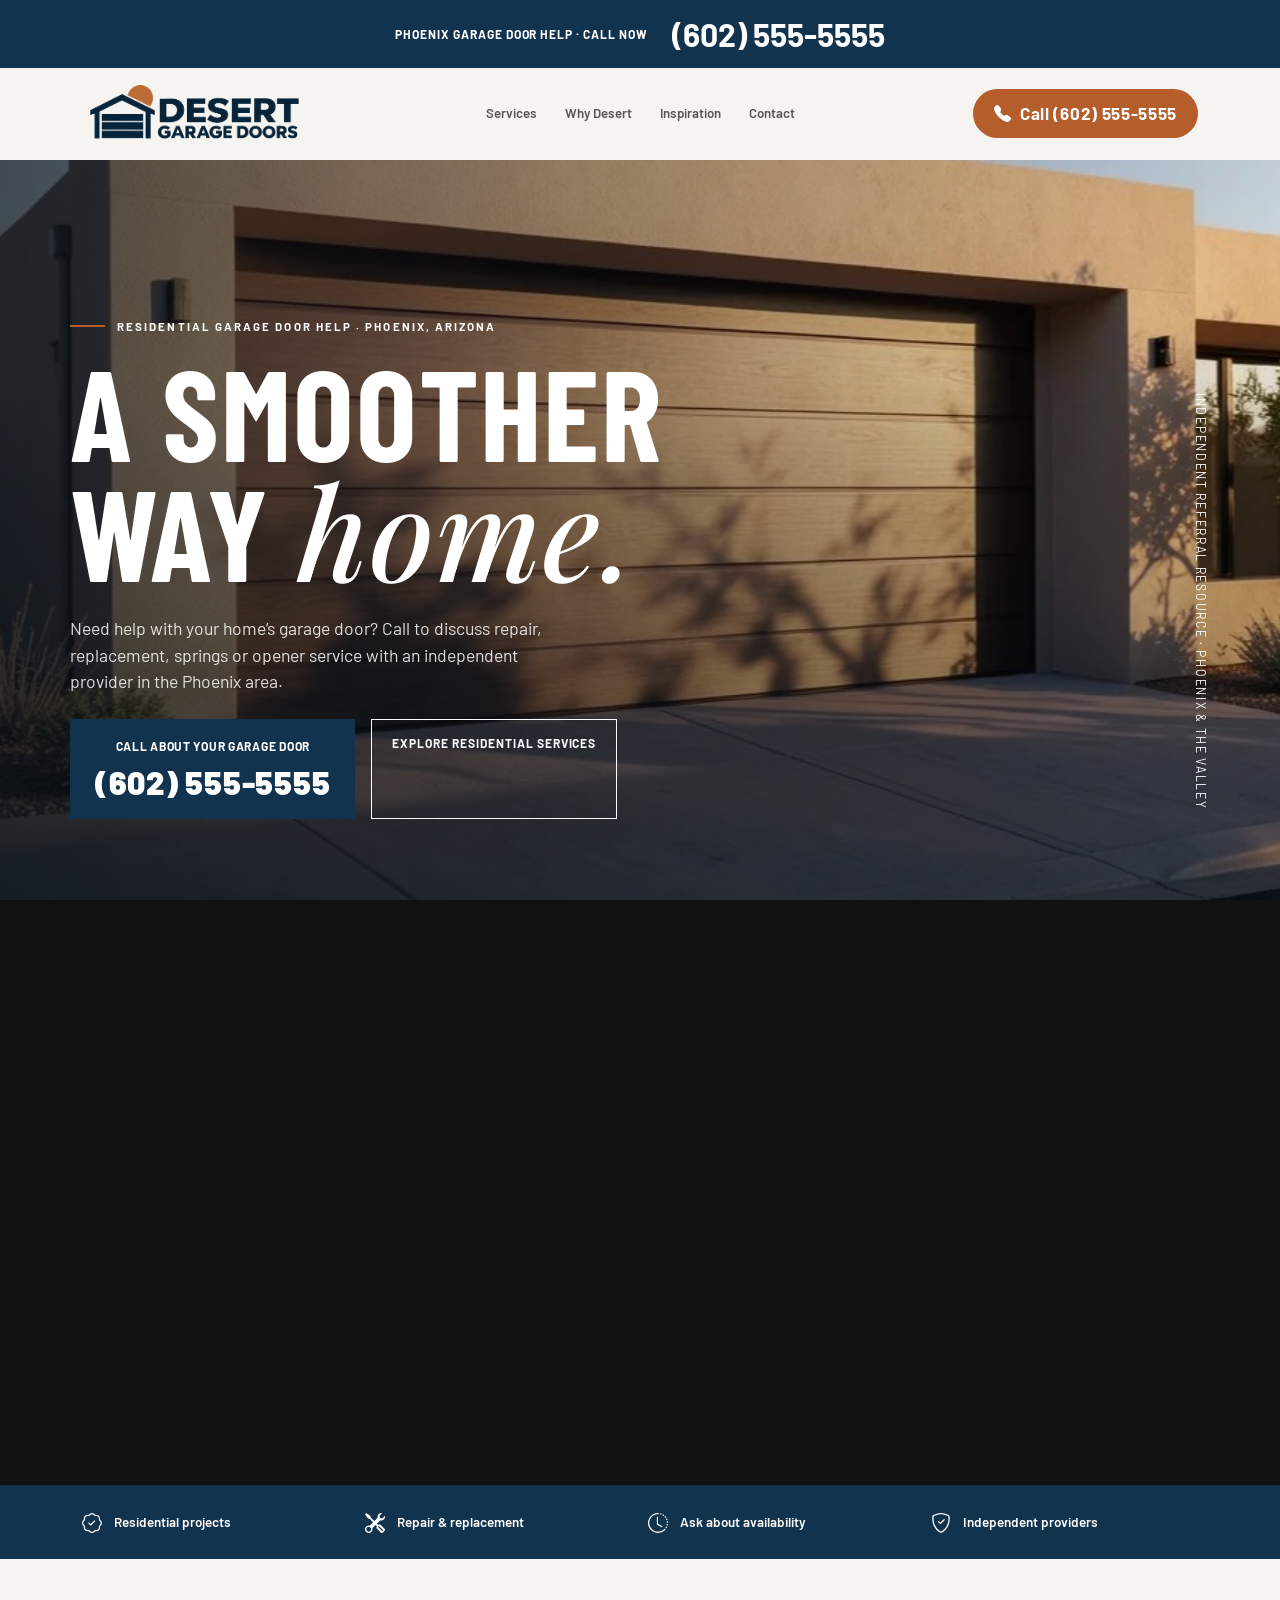
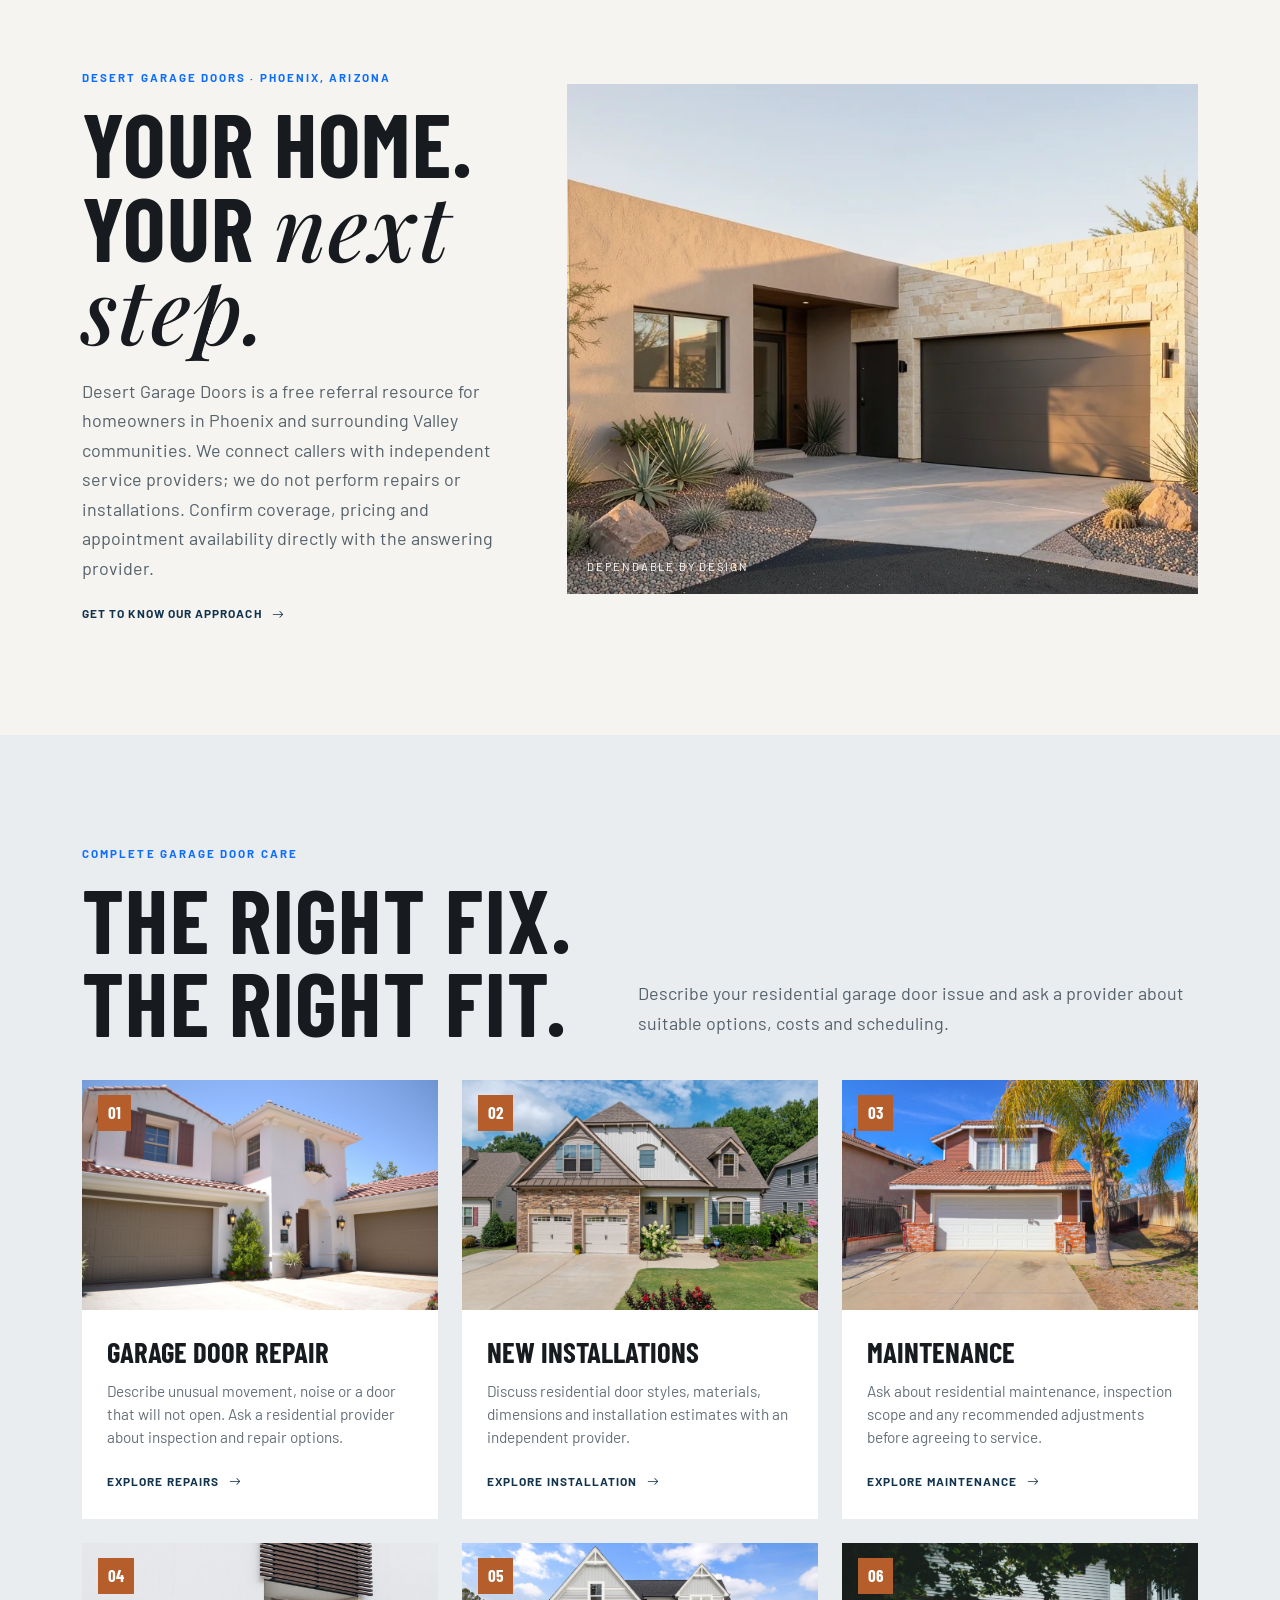
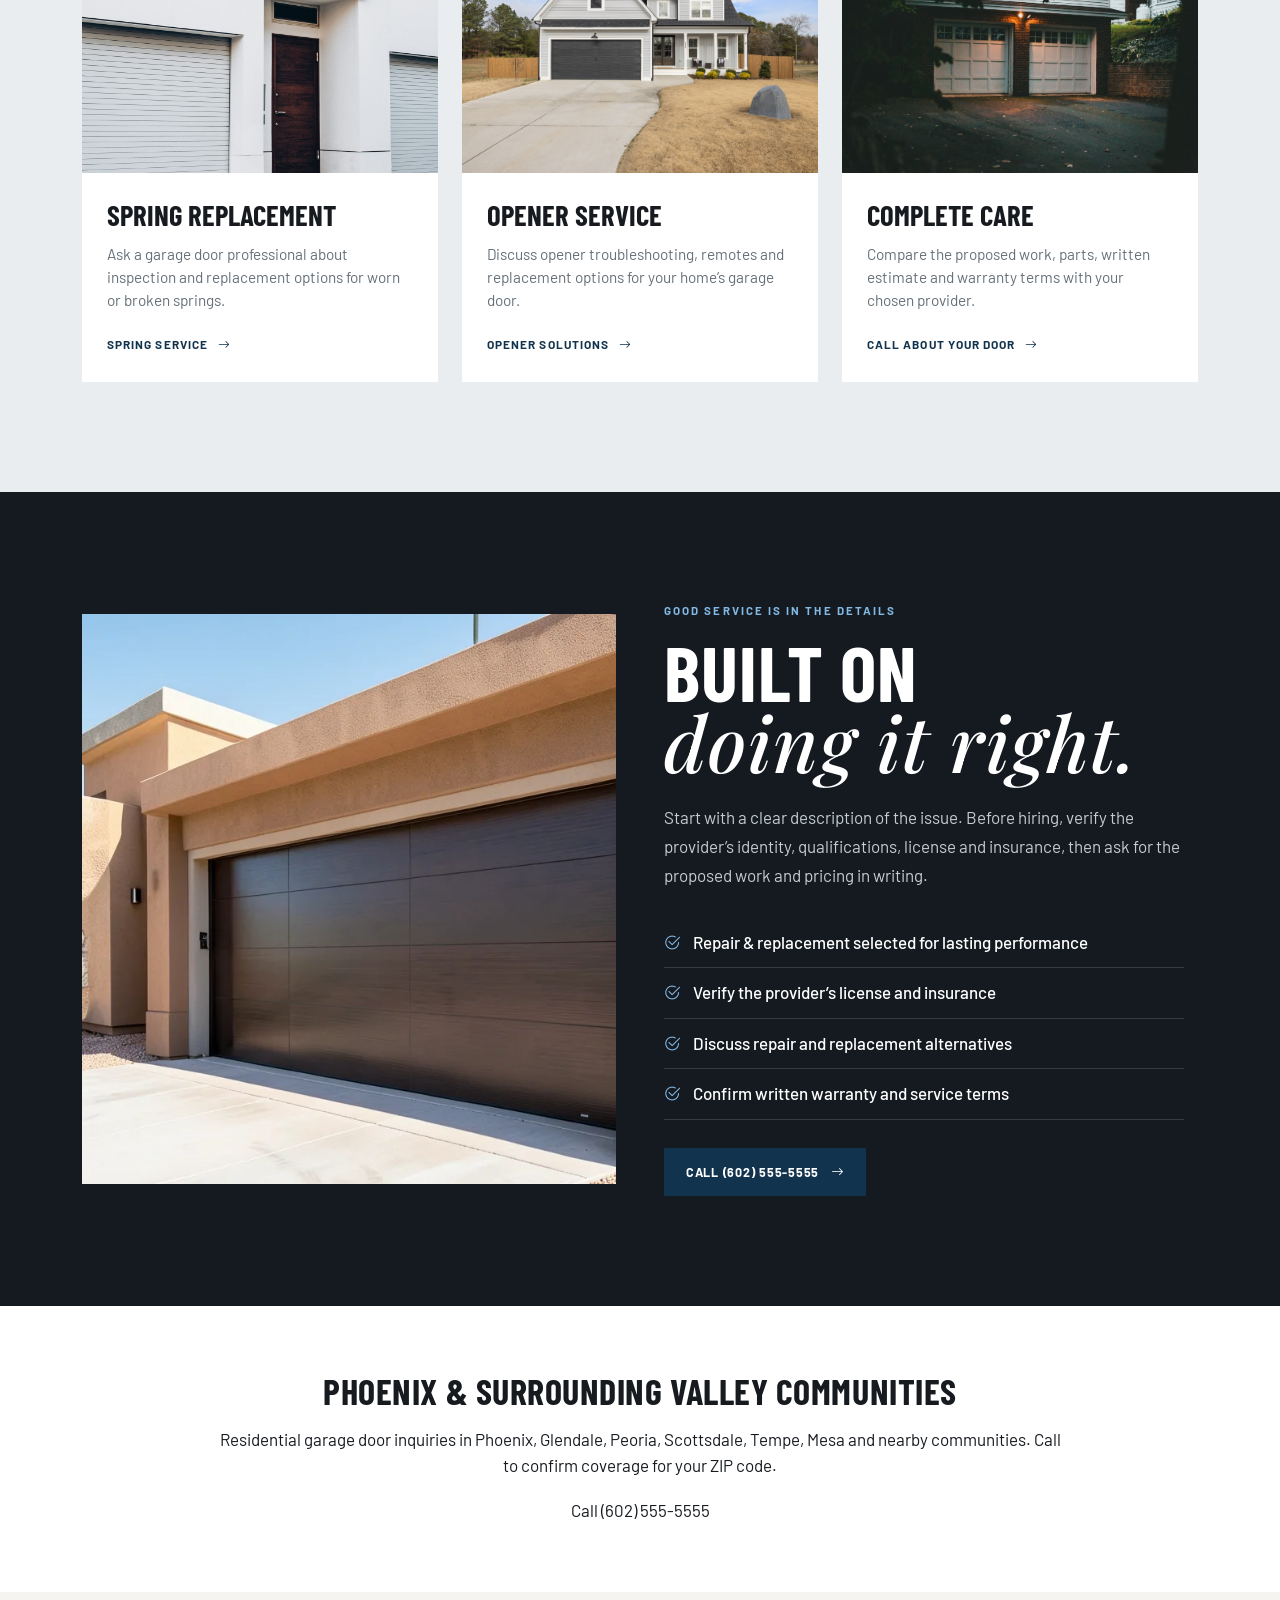
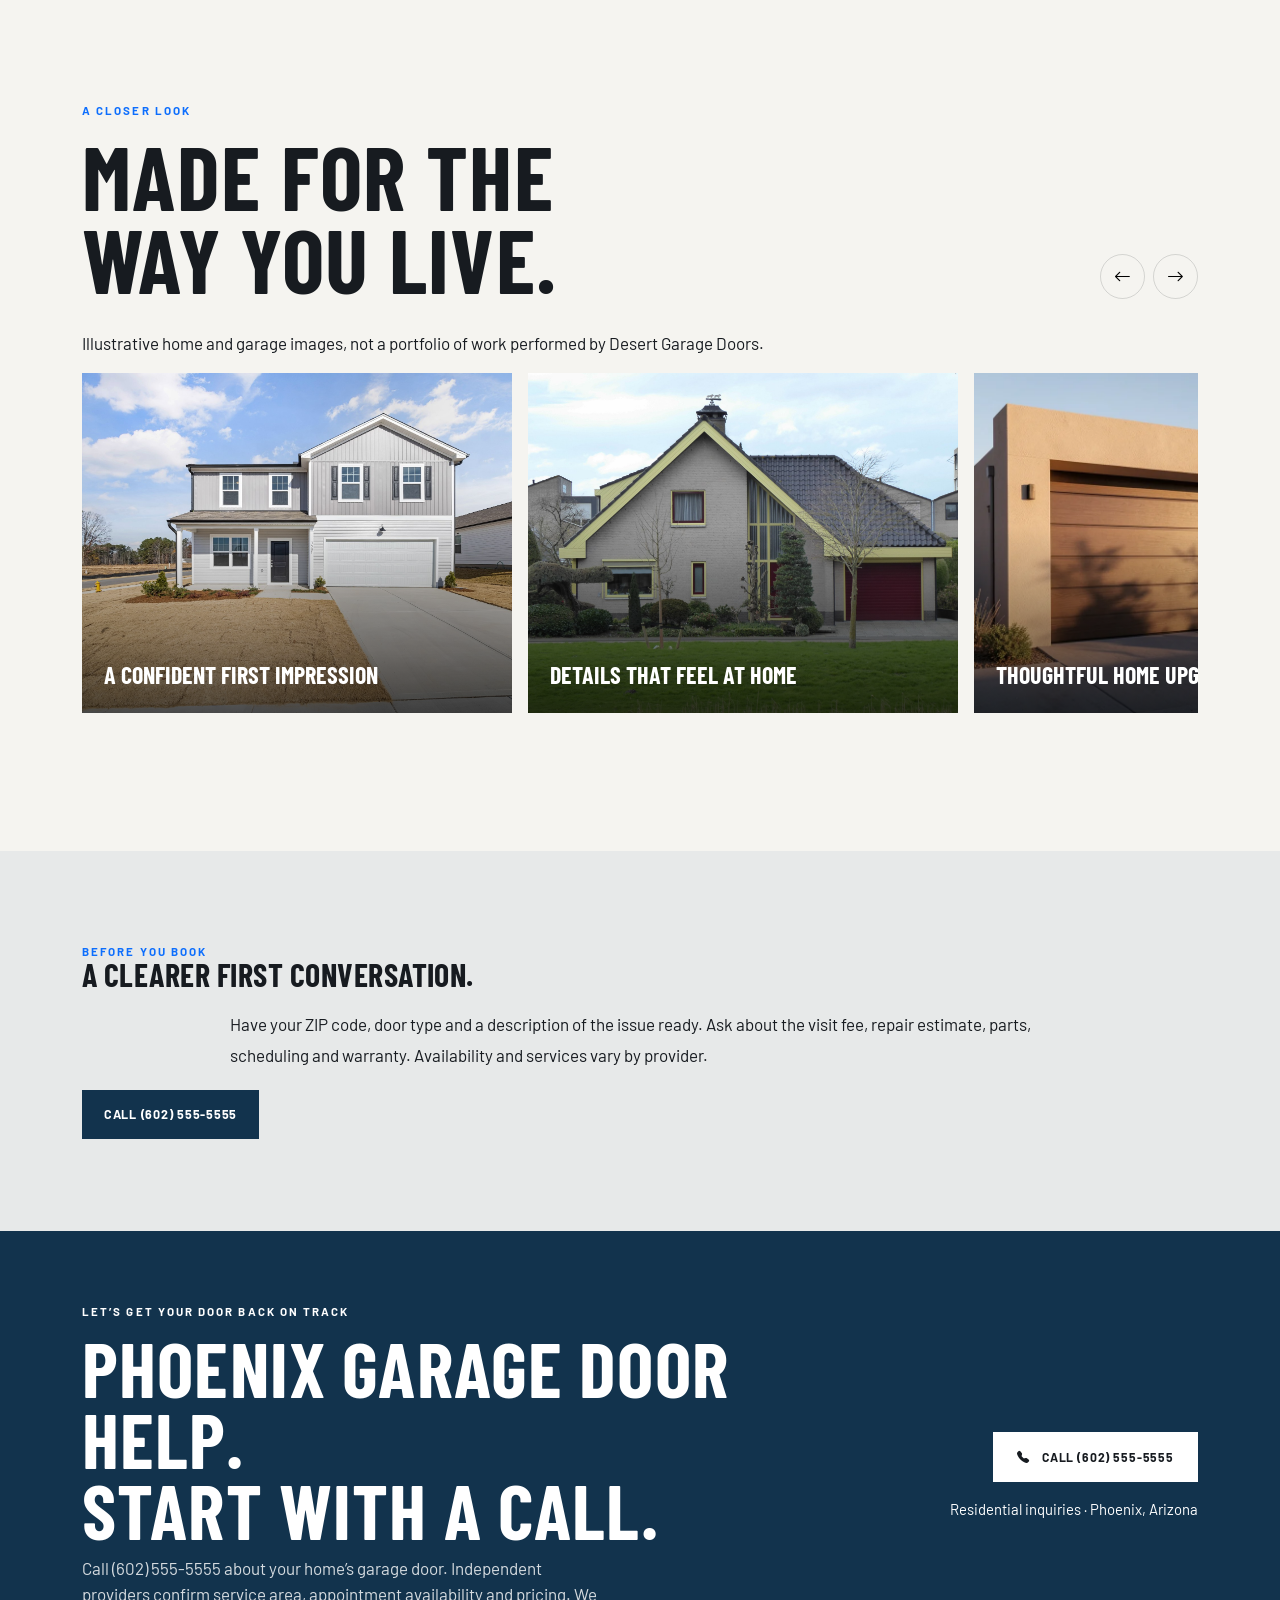
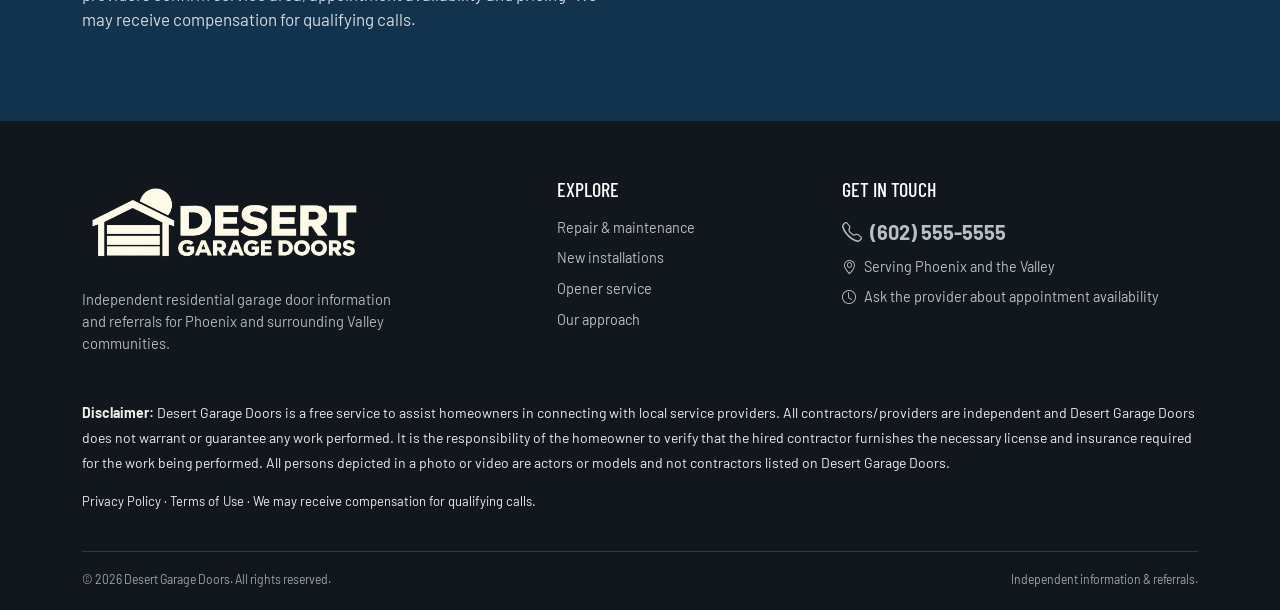
==== commit f97a564b: "Add files via upload" ====
--- a/index.html
+++ b/index.html
@@ -12,7 +12,7 @@
   <link href="https://cdn.jsdelivr.net/npm/bootstrap@5.3.3/dist/css/bootstrap.min.css" rel="stylesheet">
   <link href="https://cdn.jsdelivr.net/npm/bootstrap-icons@1.11.3/font/bootstrap-icons.min.css" rel="stylesheet">
   
-<link rel="stylesheet" href="css/style.css?v=referral1">
+<link rel="stylesheet" href="css/style.css?v=photo-variety2">
 </head>
 <body>
 <a class="top-call" href="tel:+16025555555"><span>PHOENIX GARAGE DOOR HELP · CALL NOW</span><strong>(602) 555-5555</strong></a>
@@ -36,8 +36,8 @@
   <main id="main">
     <section class="hero-scroll" aria-label="Desert Garage Doors introduction">
       <div class="hero-sticky">
-        <img class="hero-image" src="assets/img-1.jpg" alt="Contemporary desert home at golden hour">
-        <img class="hero-image second" src="assets/img-2.webp" alt="" aria-hidden="true">
+        <img class="hero-image" src="assets/img-1.jpg?v=variety2" alt="Illustrative Southwestern home with a contemporary residential garage door">
+        <img class="hero-image second" src="assets/garage-34188579.jpg?v=variety2" alt="" aria-hidden="true">
         <div class="hero-shade"></div>
         <div class="container hero-content">
           <div>
@@ -76,7 +76,7 @@
           </div>
           <div class="col-lg-7 reveal">
             <figure class="intro-photo">
-              <img src="assets/img-3.webp" alt="A welcoming modern home with clean architectural lines">
+              <img src="assets/img-3.webp?v=variety2" alt="Illustrative Southwestern home with a contemporary residential garage door">
               <figcaption class="photo-caption">Dependable by design</figcaption>
             </figure>
           </div>
@@ -96,37 +96,37 @@
         <div class="row g-4">
           <div class="col-md-6 col-lg-4 reveal">
             <article class="service-card">
-              <div class="image-wrap"><img src="assets/img-4.jpg" alt="Modern garage door on a contemporary house"><span class="number">01</span></div>
+              <div class="image-wrap"><img src="assets/garage-206172.jpg?v=variety2" alt="Stucco home with two paneled garage doors"><span class="number">01</span></div>
               <div class="service-card-body"><h3>Garage door repair</h3><p>Describe unusual movement, noise or a door that will not open. Ask a residential provider about inspection and repair options.</p><a class="text-link" href="tel:+16025555555">Explore repairs <i class="bi bi-arrow-right"></i></a></div>
             </article>
           </div>
           <div class="col-md-6 col-lg-4 reveal">
             <article class="service-card">
-              <div class="image-wrap"><img src="assets/img-5.jpg" alt="Modern home exterior with a garage entrance"><span class="number">02</span></div>
+              <div class="image-wrap"><img src="assets/garage-5178055.jpg?v=variety2" alt="Carriage-style white garage doors with decorative windows"><span class="number">02</span></div>
               <div class="service-card-body"><h3>New installations</h3><p>Discuss residential door styles, materials, dimensions and installation estimates with an independent provider.</p><a class="text-link" href="tel:+16025555555">Explore installation <i class="bi bi-arrow-right"></i></a></div>
             </article>
           </div>
           <div class="col-md-6 col-lg-4 reveal">
             <article class="service-card">
-              <div class="image-wrap"><img src="assets/img-6.jpg" alt="Bright and carefully maintained home"><span class="number">03</span></div>
+              <div class="image-wrap"><img src="assets/garage-15461302.jpg?v=variety2" alt="Residential white garage door beside palm trees"><span class="number">03</span></div>
               <div class="service-card-body"><h3>Maintenance</h3><p>Ask about residential maintenance, inspection scope and any recommended adjustments before agreeing to service.</p><a class="text-link" href="tel:+16025555555">Explore maintenance <i class="bi bi-arrow-right"></i></a></div>
             </article>
           </div>
           <div class="col-md-6 col-lg-4 reveal">
             <article class="service-card">
-              <div class="image-wrap"><img src="assets/img-6.jpg" alt="Residential home with reliable garage access"><span class="number">04</span></div>
+              <div class="image-wrap"><img src="assets/garage-4782382.jpg?v=variety2" alt="Light gray residential garage doors on a white facade"><span class="number">04</span></div>
               <div class="service-card-body"><h3>Spring replacement</h3><p>Ask a garage door professional about inspection and replacement options for worn or broken springs.</p><a class="text-link" href="tel:+16025555555">Spring service <i class="bi bi-arrow-right"></i></a></div>
             </article>
           </div>
           <div class="col-md-6 col-lg-4 reveal">
             <article class="service-card">
-              <div class="image-wrap"><img src="assets/img-7.jpg" alt="Contemporary home featuring a finished garage door"><span class="number">05</span></div>
+              <div class="image-wrap"><img src="assets/garage-36777842.jpg?v=variety2" alt="Dark sectional garage door on a suburban house"><span class="number">05</span></div>
               <div class="service-card-body"><h3>Opener service</h3><p>Discuss opener troubleshooting, remotes and replacement options for your home’s garage door.</p><a class="text-link" href="tel:+16025555555">Opener solutions <i class="bi bi-arrow-right"></i></a></div>
             </article>
           </div>
           <div class="col-md-6 col-lg-4 reveal">
             <article class="service-card">
-              <div class="image-wrap"><img src="assets/img-4.jpg" alt="Well-designed garage and home exterior"><span class="number">06</span></div>
+              <div class="image-wrap"><img src="assets/garage-9459177.jpg?v=variety2" alt="Two residential garage doors illuminated at dusk"><span class="number">06</span></div>
               <div class="service-card-body"><h3>Complete care</h3><p>Compare the proposed work, parts, written estimate and warranty terms with your chosen provider.</p><a class="text-link" href="tel:+16025555555">Call about your door <i class="bi bi-arrow-right"></i></a></div>
             </article>
           </div>
@@ -139,7 +139,7 @@
         <div class="row align-items-center g-lg-5">
           <div class="col-lg-6 reveal">
             <div class="feature-image">
-              <img src="assets/img-8.webp" alt="Close architectural view of a modern home's exterior">
+              <img src="assets/img-8.webp?v=variety2" alt="Illustrative Southwestern home with a contemporary residential garage door">
             </div>
           </div>
           <div class="col-lg-6 reveal">
@@ -172,10 +172,10 @@
           </div>
         </div>
         <p>Illustrative home and garage images, not a portfolio of work performed by Desert Garage Doors.</p><div class="gallery-track" id="galleryTrack" aria-label="Illustrative residential garage door inspiration">
-          <figure class="gallery-card"><img src="assets/img-9.jpg" alt="Modern home exterior at sunset"><figcaption class="gallery-label">A confident first impression</figcaption></figure>
-          <figure class="gallery-card"><img src="assets/img-10.jpg" alt="Minimal, light-filled modern residence"><figcaption class="gallery-label">Details that feel at home</figcaption></figure>
-          <figure class="gallery-card"><img src="assets/img-11.jpg" alt="Contemporary home with landscaped yard"><figcaption class="gallery-label">Thoughtful home upgrades</figcaption></figure>
-          <figure class="gallery-card"><img src="assets/img-12.jpg" alt="Warm contemporary home exterior"><figcaption class="gallery-label">Ready for every arrival</figcaption></figure>
+          <figure class="gallery-card"><img src="assets/garage-10486074.jpg?v=variety2" alt="White sectional double garage door with a concrete driveway"><figcaption class="gallery-label">A confident first impression</figcaption></figure>
+          <figure class="gallery-card"><img src="assets/garage-20507713.jpg?v=variety2" alt="Detached home with a contrasting red garage door"><figcaption class="gallery-label">Details that feel at home</figcaption></figure>
+          <figure class="gallery-card"><img src="assets/img-2.webp?v=variety2" alt="Illustrative Southwestern home with a contemporary residential garage door"><figcaption class="gallery-label">Thoughtful home upgrades</figcaption></figure>
+          <figure class="gallery-card"><img src="assets/img-3.webp?v=variety2" alt="Illustrative Southwestern home with a contemporary residential garage door"><figcaption class="gallery-label">Ready for every arrival</figcaption></figure>
         </div>
       </div>
     </section>
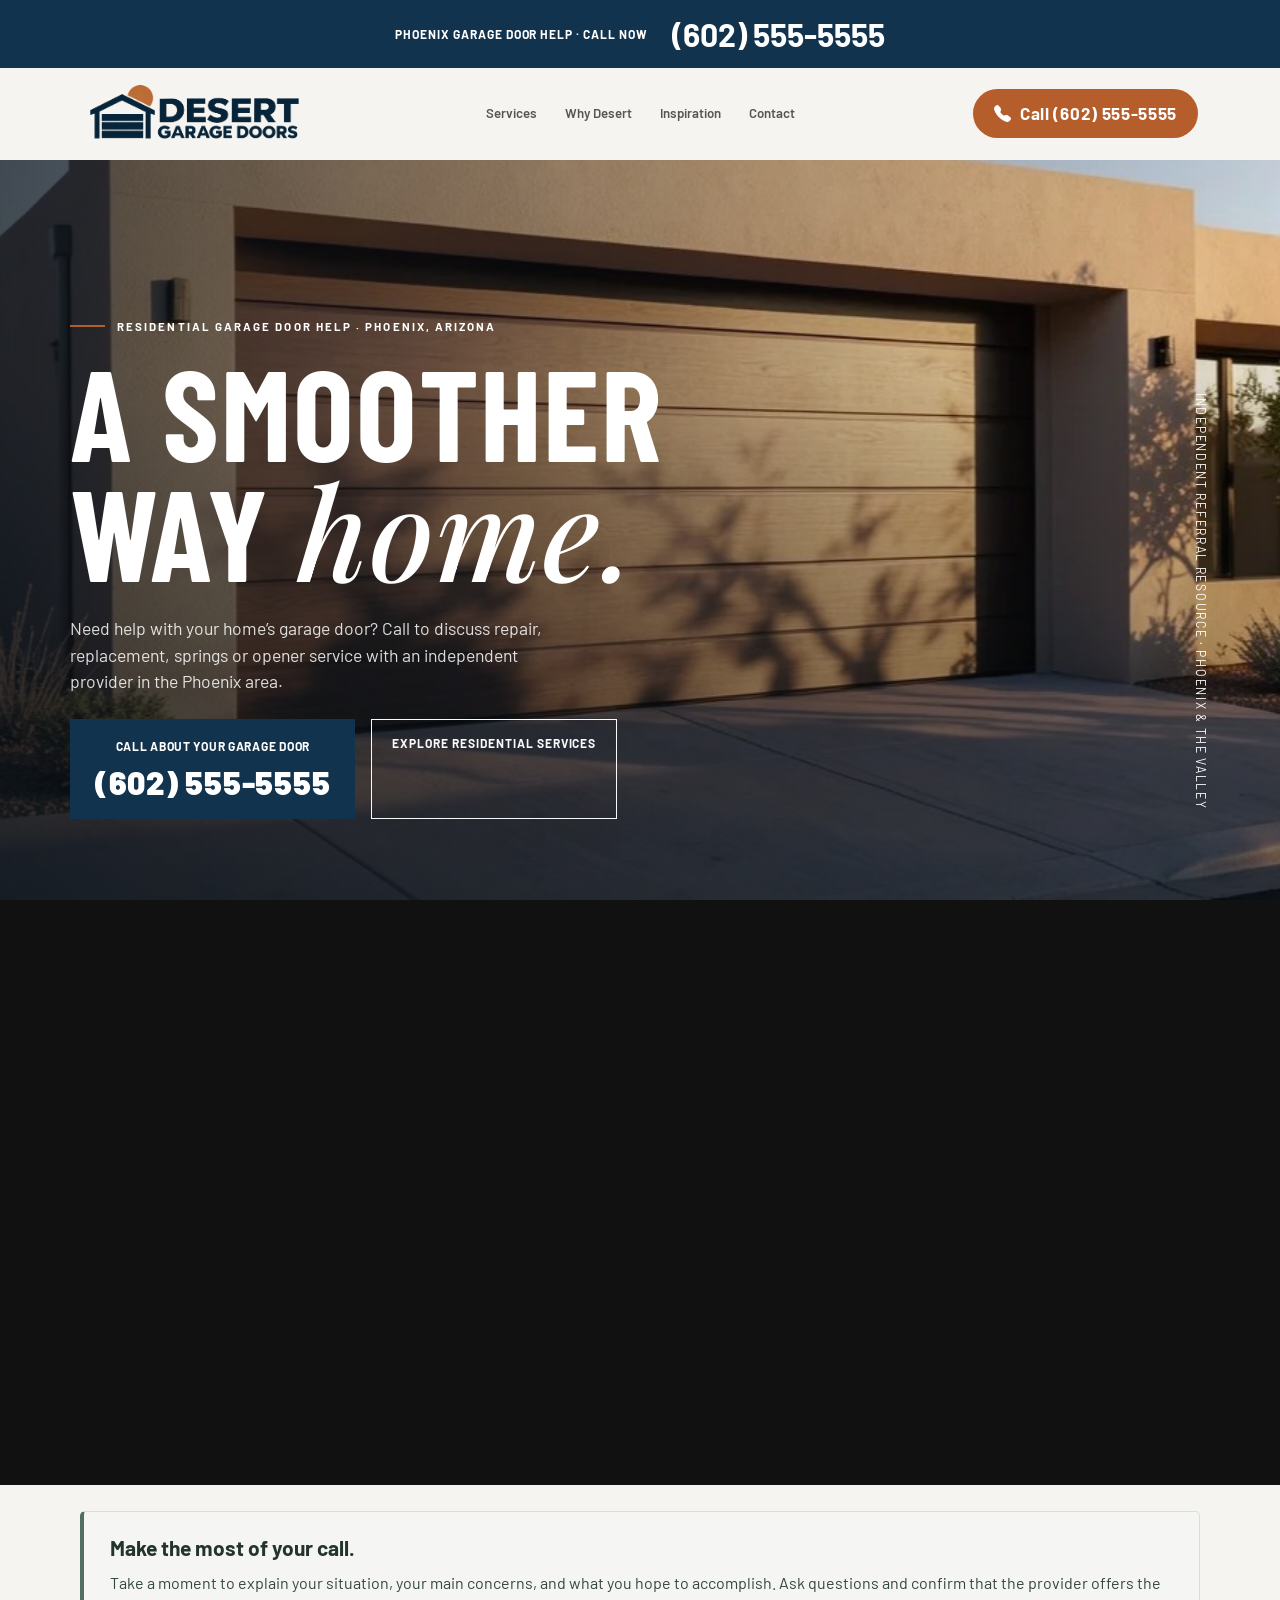
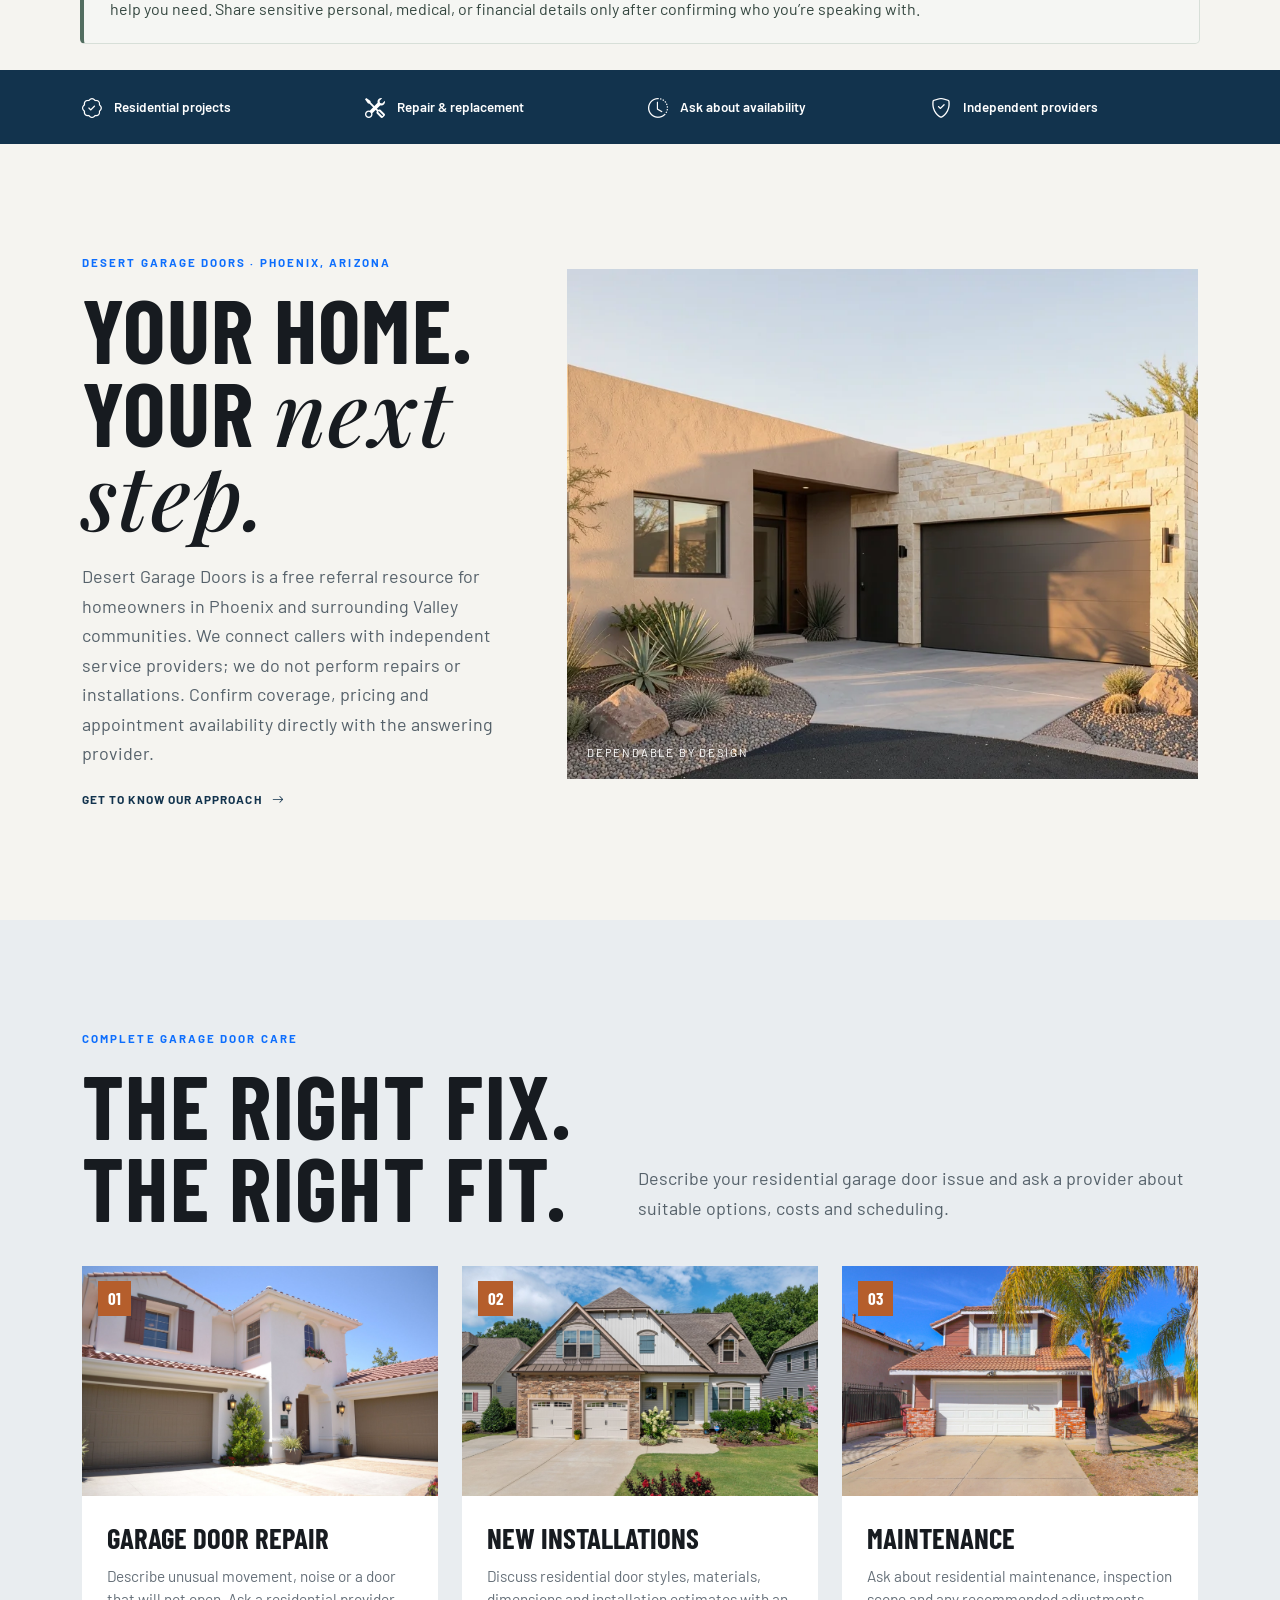
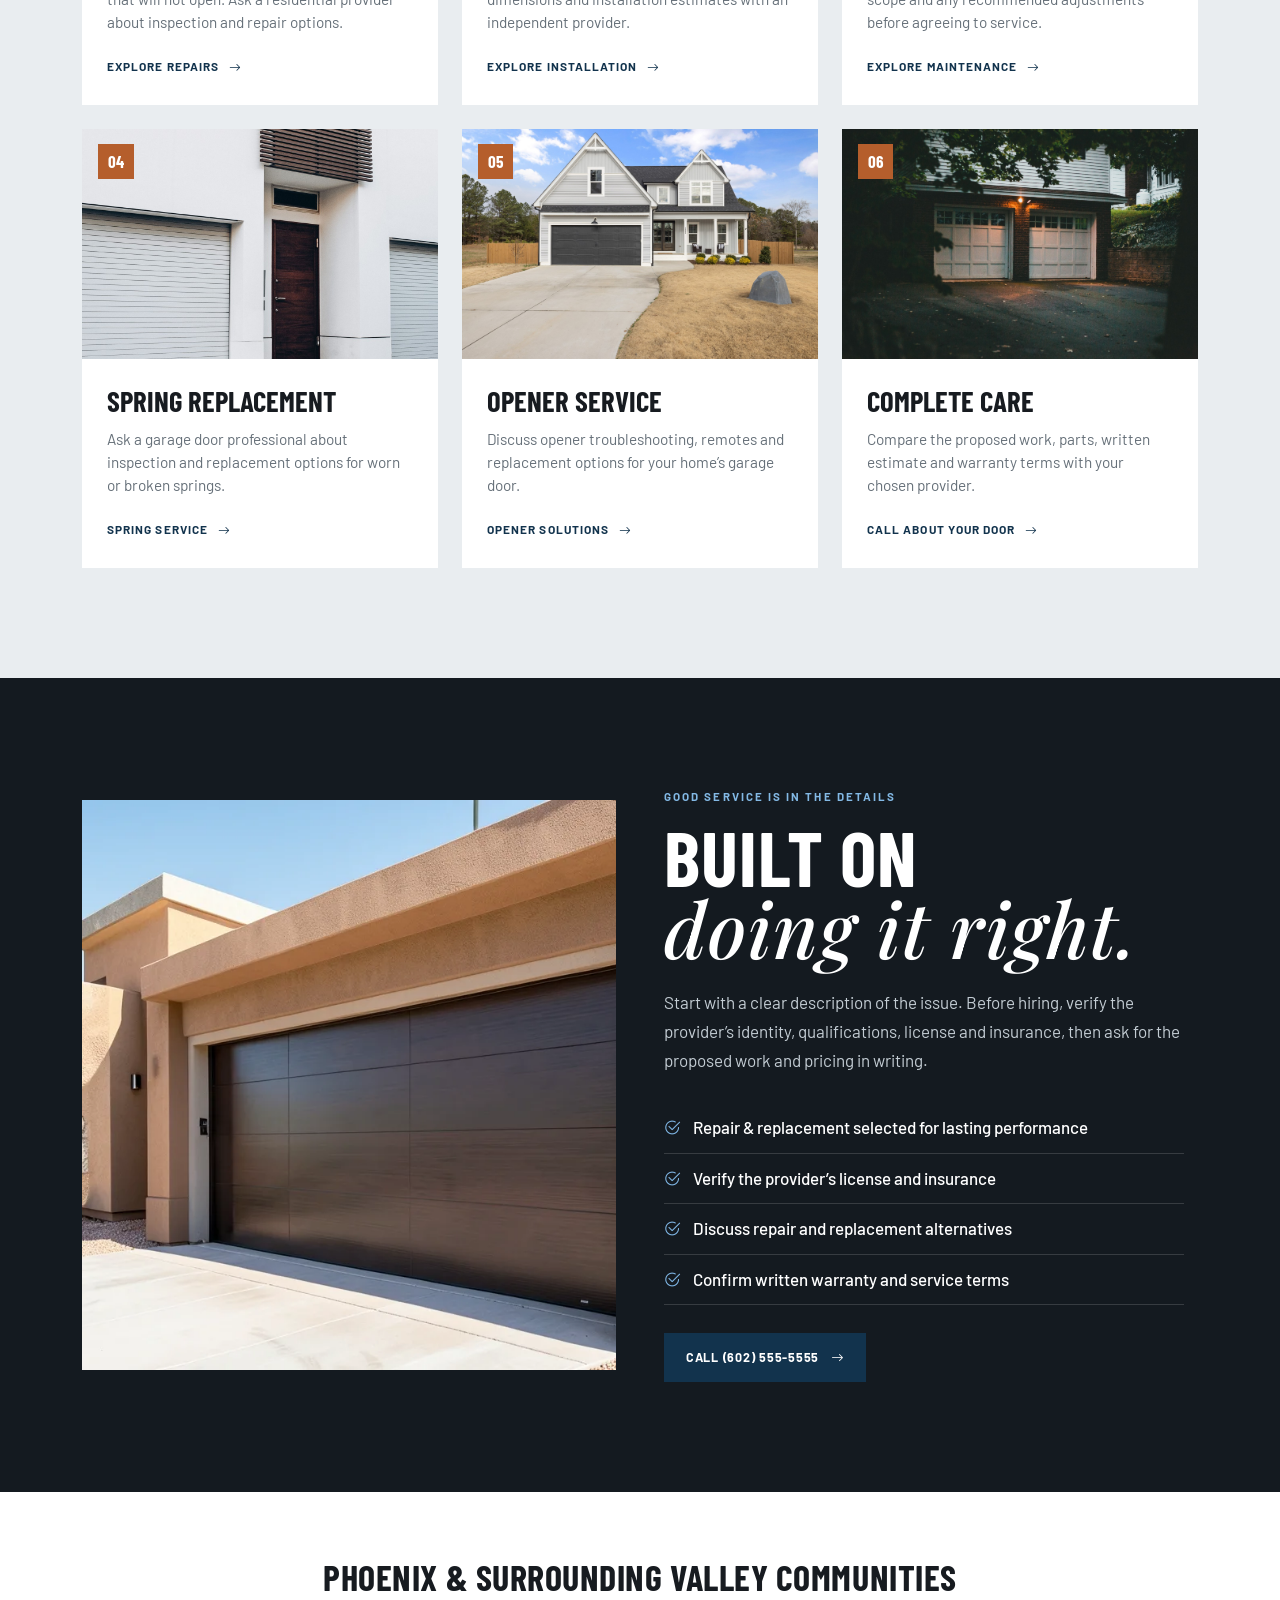
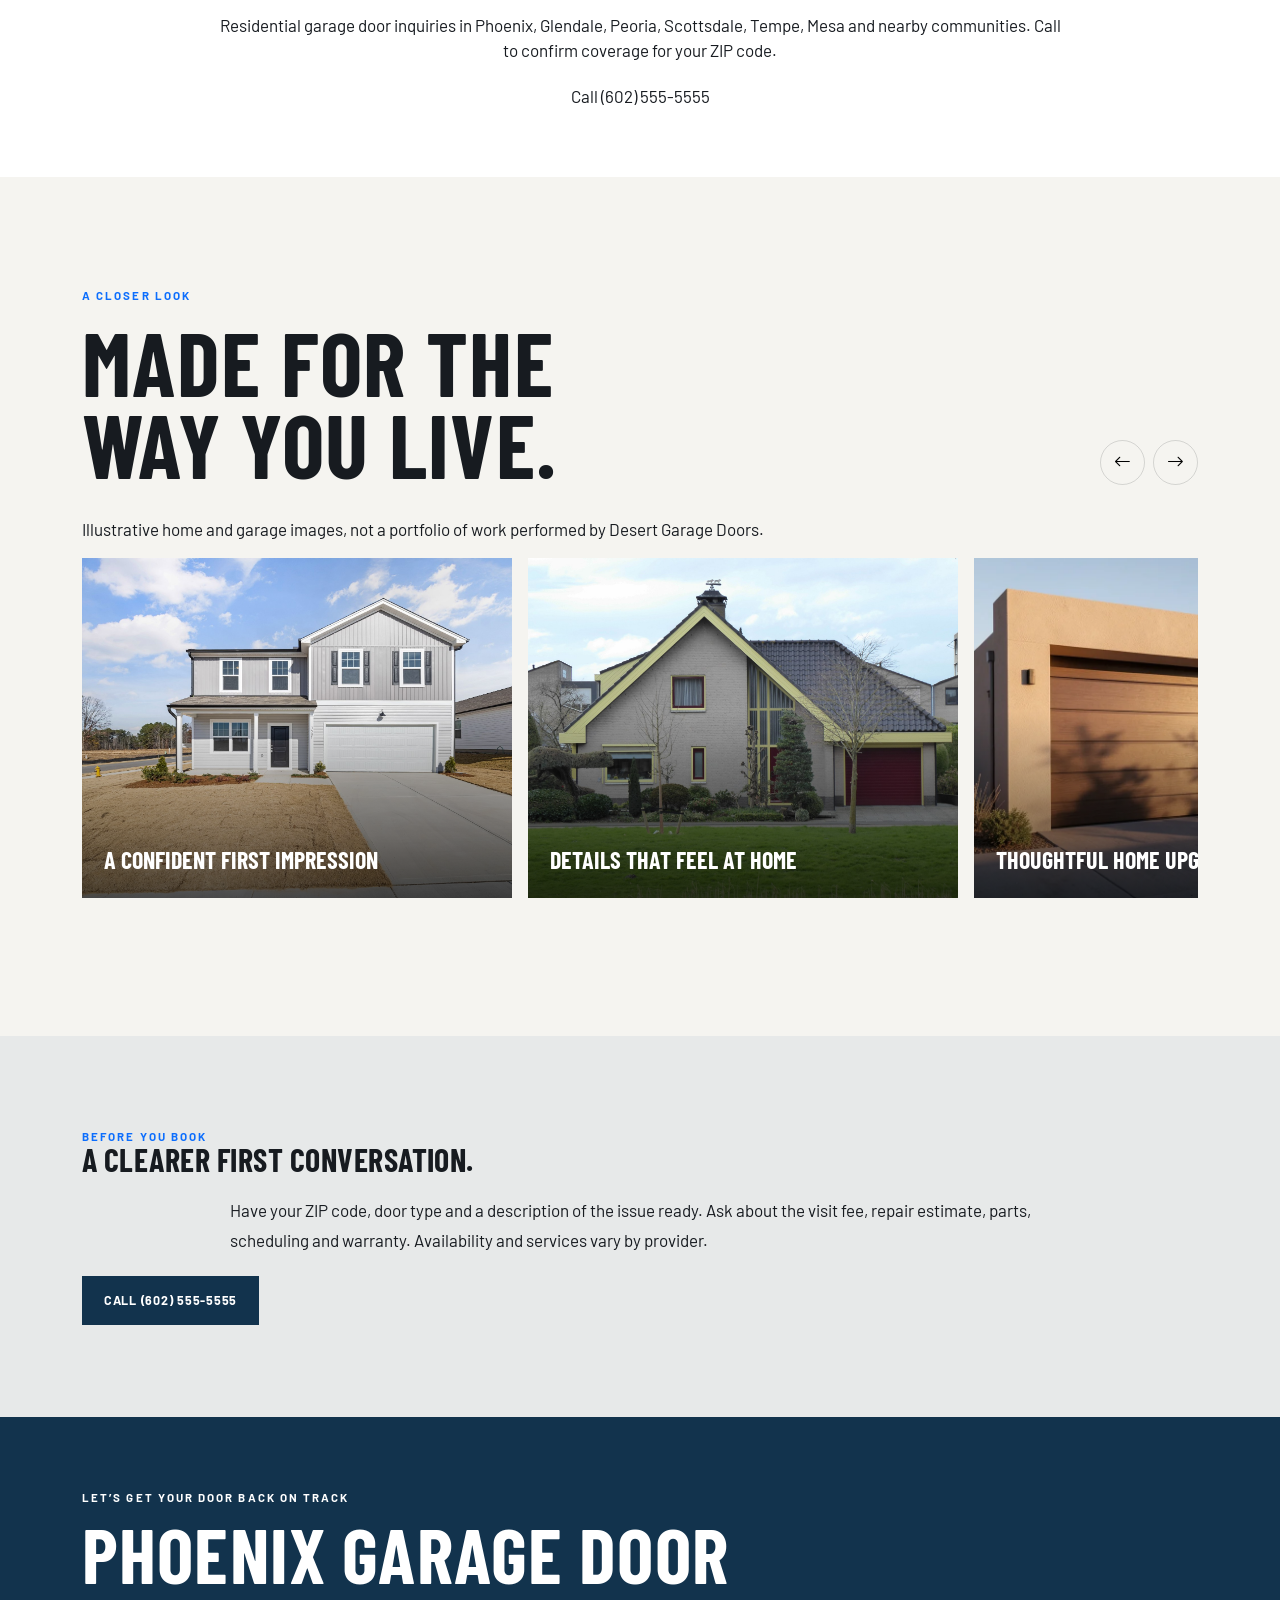
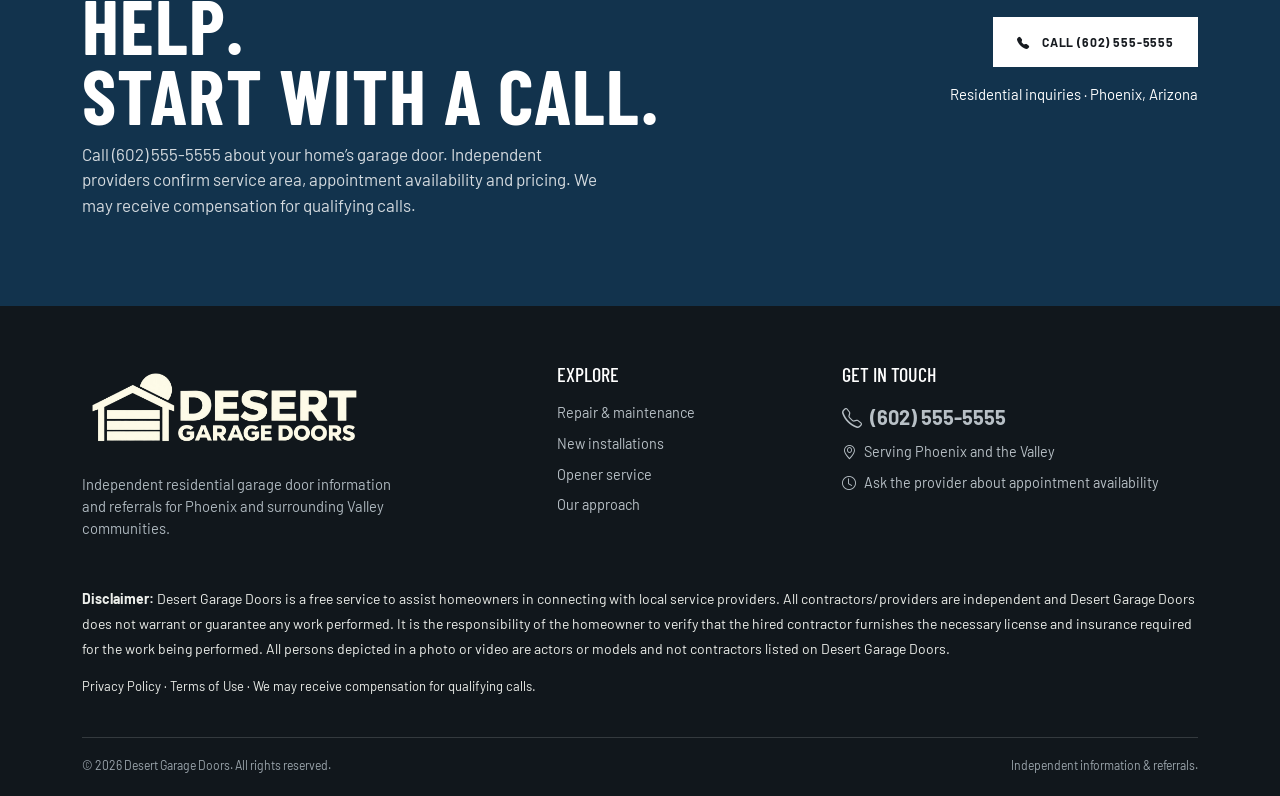
==== commit 174e2086: "Add files via upload" ====
--- a/index.html
+++ b/index.html
@@ -13,7 +13,8 @@
   <link href="https://cdn.jsdelivr.net/npm/bootstrap-icons@1.11.3/font/bootstrap-icons.min.css" rel="stylesheet">
   
 <link rel="stylesheet" href="css/style.css?v=photo-variety2">
-</head>
+  <link rel="canonical" href="https://newgaragedoor.online/">
+<style id="call-preparation-styles">.call-preparation-note{display:block!important;position:relative!important;inset:auto!important;z-index:1;box-sizing:border-box;width:calc(100% - 40px);max-width:1120px;margin:26px auto!important;padding:22px 26px!important;background:#f5f6f3!important;color:#23342f!important;border:1px solid #d7dfd8;border-left:4px solid #526e60;border-radius:5px;text-align:left!important;font-style:normal;letter-spacing:normal!important}.call-preparation-note h2{font-family:inherit!important;font-size:21px!important;font-weight:700!important;line-height:1.3!important;letter-spacing:normal!important;text-transform:none!important;color:#23342f!important;margin:0 0 9px!important;padding:0!important}.call-preparation-note p{font-family:inherit!important;font-size:16px!important;font-weight:400!important;line-height:1.6!important;letter-spacing:normal!important;text-transform:none!important;color:#34463f!important;max-width:none!important;margin:0!important;padding:0!important}@media(max-width:600px){.call-preparation-note{width:calc(100% - 32px);padding:19px 20px!important;margin:20px auto!important}.call-preparation-note h2{font-size:20px!important}}</style></head>
 <body>
 <a class="top-call" href="tel:+16025555555"><span>PHOENIX GARAGE DOOR HELP · CALL NOW</span><strong>(602) 555-5555</strong></a>
   <a class="visually-hidden-focusable" href="#main">Skip to content</a>
@@ -52,7 +53,7 @@
         </div>
         <div class="hero-note">Independent referral resource · Phoenix &amp; the Valley</div>
       </div>
-    </section>
+    </section><aside class="call-preparation-note" aria-labelledby="call-preparation-title"><h2 id="call-preparation-title">Make the most of your call.</h2><p>Take a moment to explain your situation, your main concerns, and what you hope to accomplish. Ask questions and confirm that the provider offers the help you need. Share sensitive personal, medical, or financial details only after confirming who you’re speaking with.</p></aside>
 
     <div class="trust-strip">
       <div class="container">
